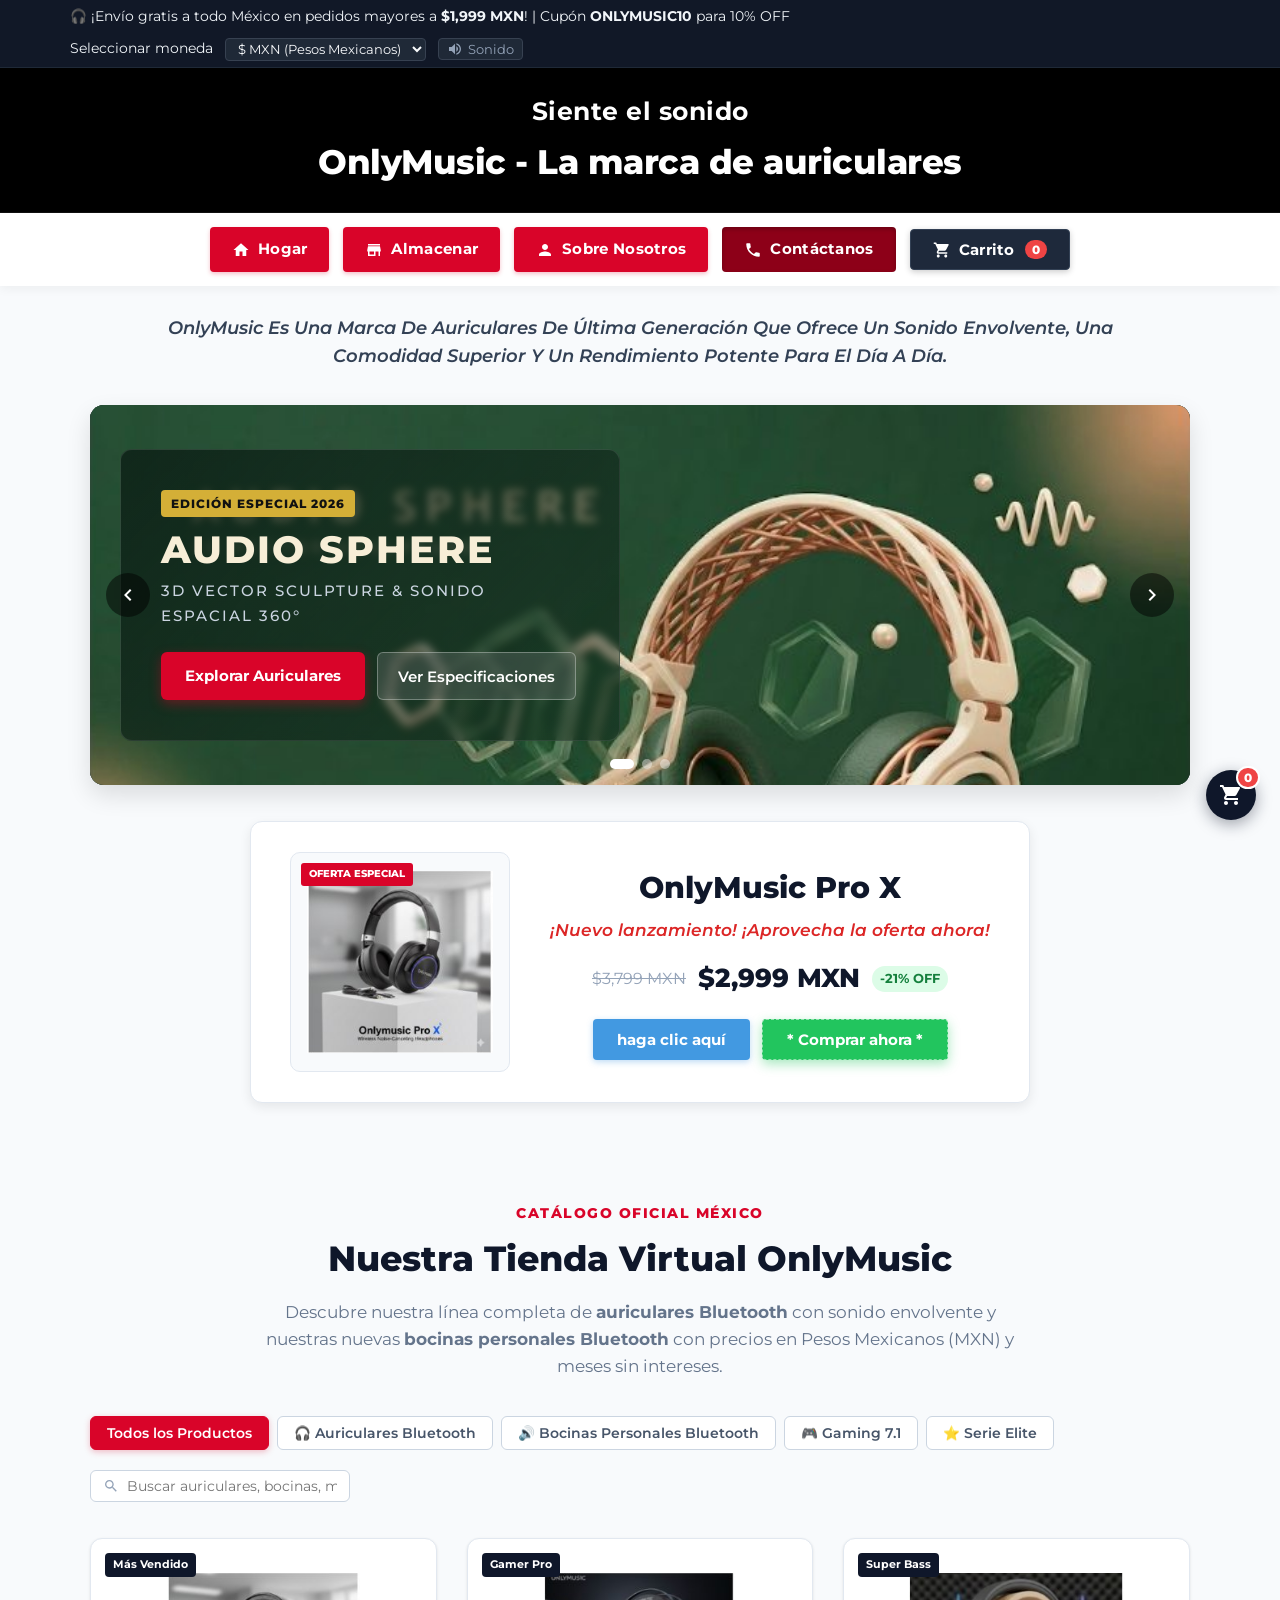
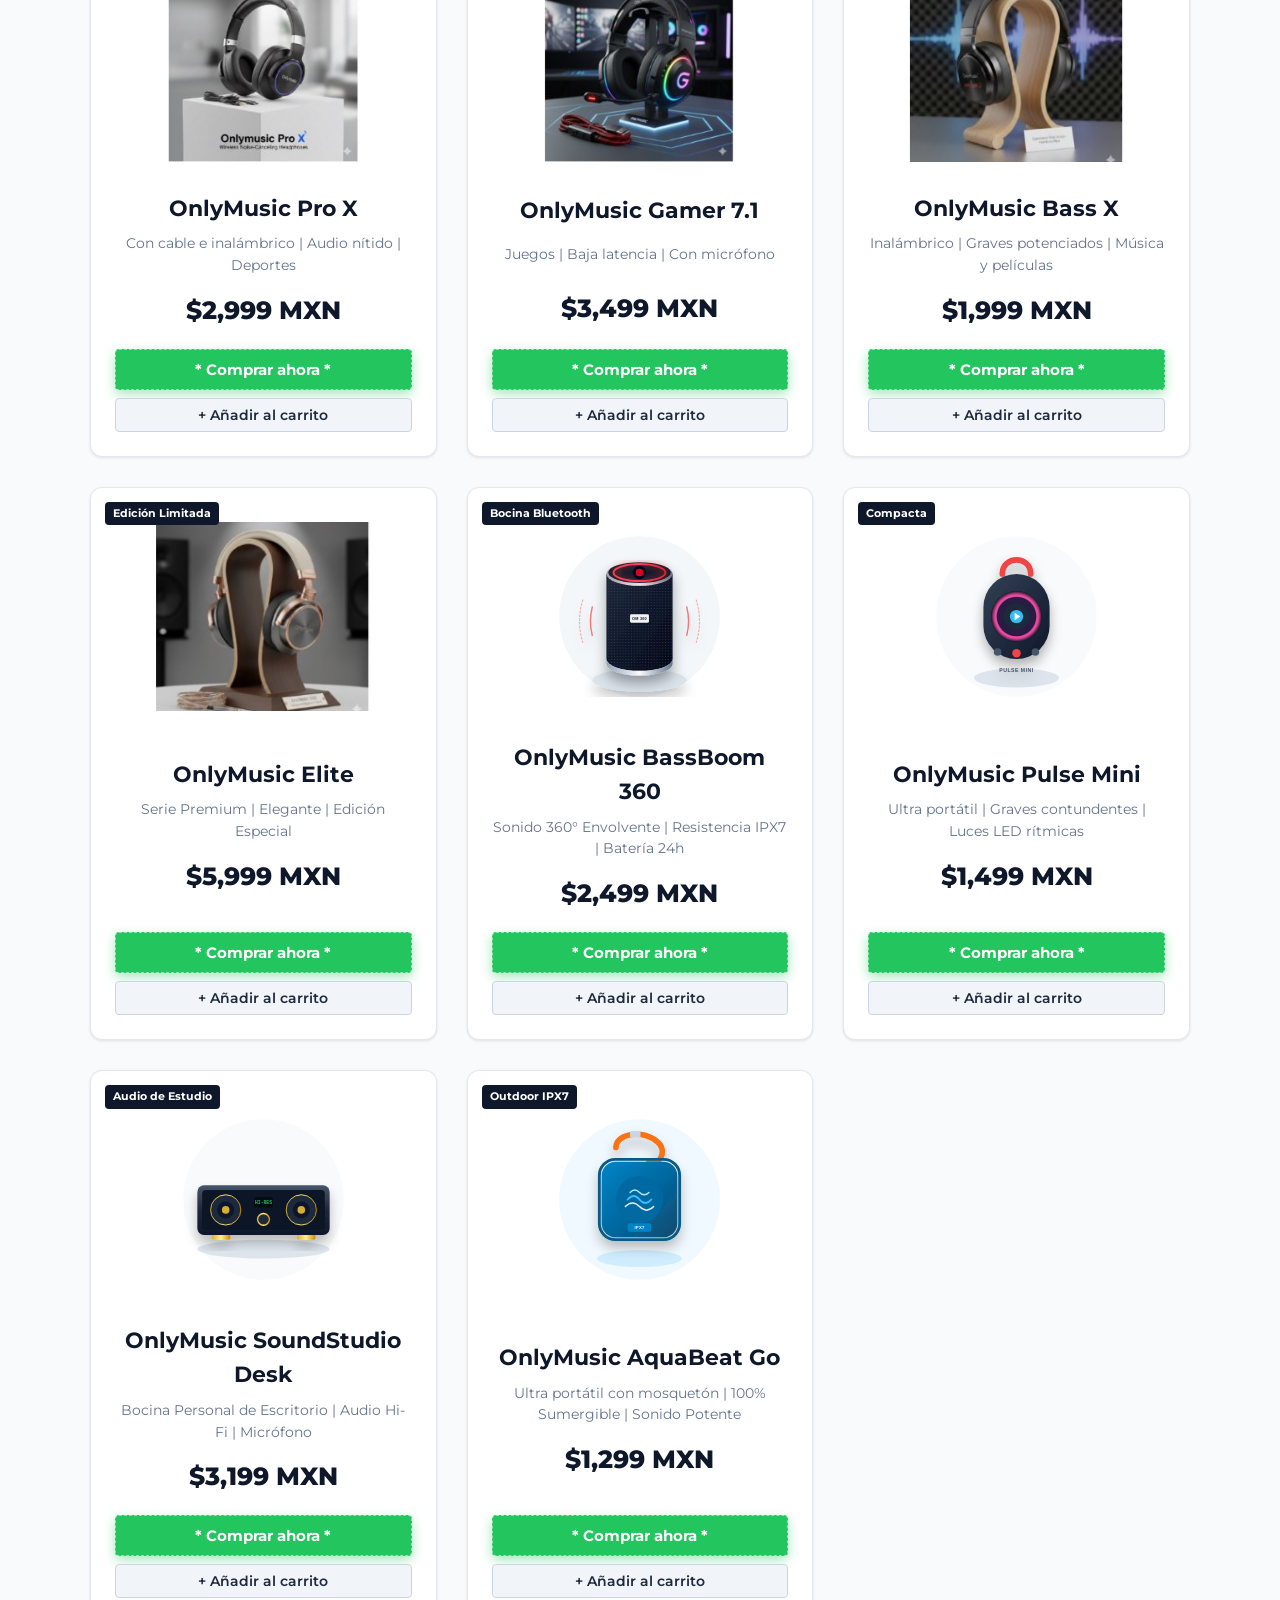
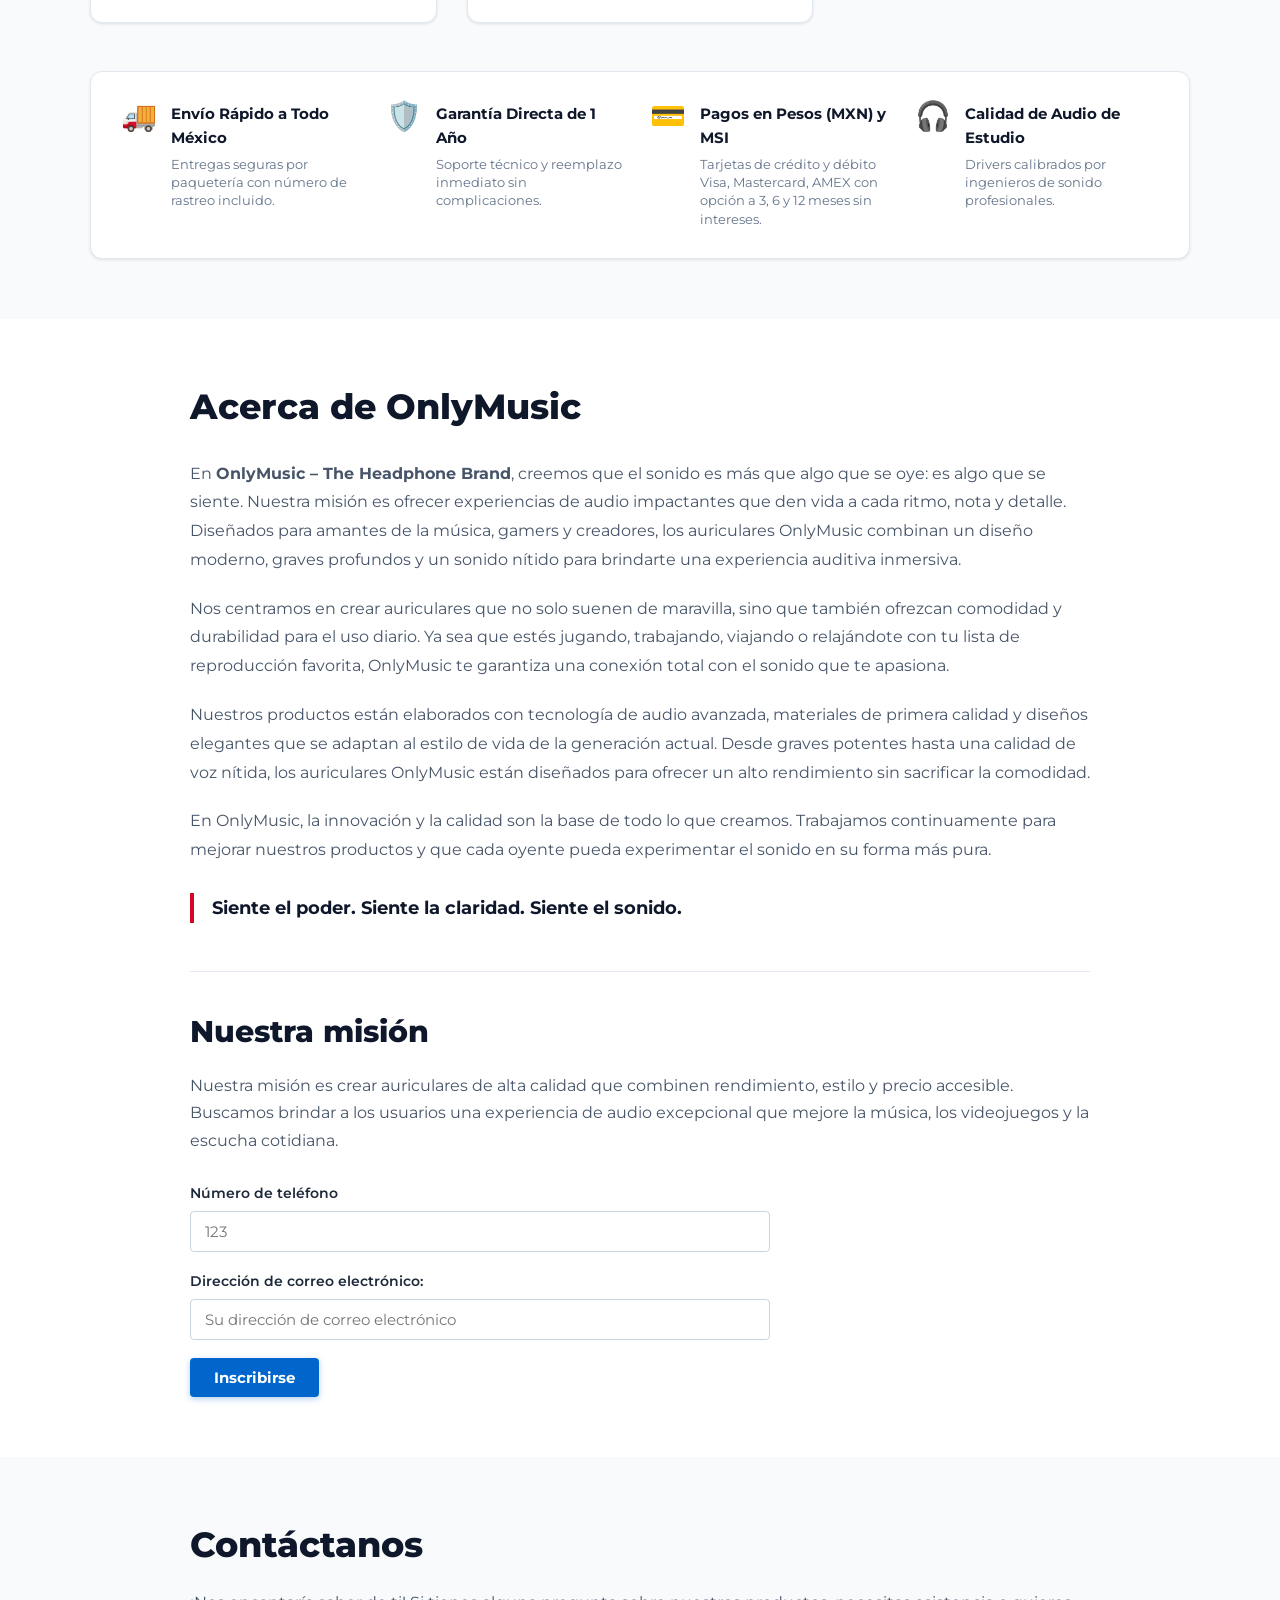
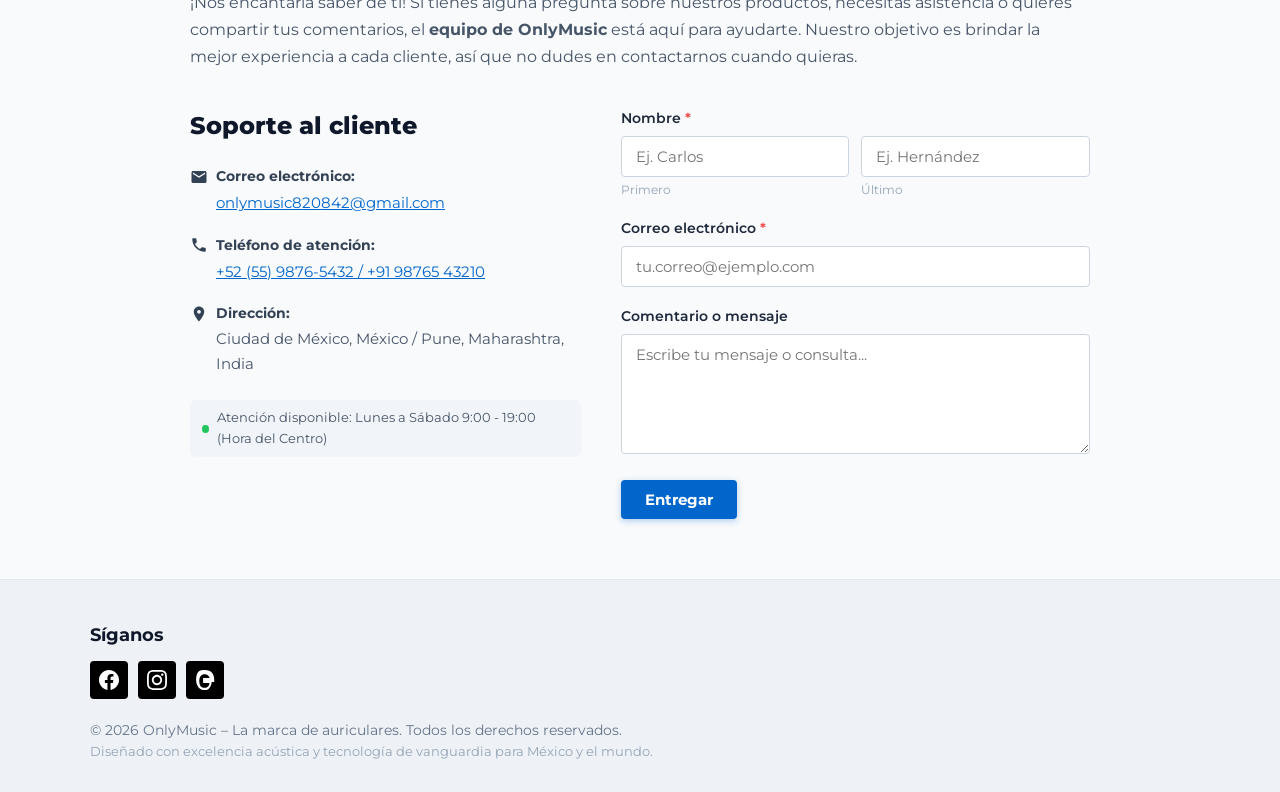
==== index.html @ 4487d000 "Version inicial OnlyMusic Store con precios en MXN y pasarela de tarjeta" ====
<!DOCTYPE html>
<html lang="es">
<head>
  <meta charset="UTF-8">
  <meta name="viewport" content="width=device-width, initial-scale=1.0">
  <title>OnlyMusic - La marca de auriculares | Tienda Oficial México</title>
  <meta name="description" content="OnlyMusic - Auriculares Bluetooth de última generación y bocinas personales inalámbricas. Sonido envolvente, diseño premium y máxima comodidad con precios en Pesos Mexicanos (MXN).">
  <link rel="preconnect" href="https://fonts.googleapis.com">
  <link rel="preconnect" href="https://fonts.gstatic.com" crossorigin>
  <link href="https://fonts.googleapis.com/css2?family=Montserrat:ital,wght@0,300;0,400;0,500;0,600;0,700;0,800;1,400;1,600&family=Inter:wght@300;400;500;600;700&display=swap" rel="stylesheet">
  <link rel="stylesheet" href="styles.css">
  <link rel="icon" type="image/png" href="assets/product_pro_x.png">
</head>
<body>

  <!-- Barra Superior de Anuncios y Moneda (MXN) -->
  <aside class="top-announcement-bar" aria-label="Aviso promocional">
    <div class="announcement-content">
      <span>🎧 ¡Envío gratis a todo México en pedidos mayores a <strong class="shipping-threshold-text">$1,999 MXN</strong>! | Cupón <strong>ONLYMUSIC10</strong> para 10% OFF</span>
      <div class="top-bar-controls">
        <label for="currency-selector" class="sr-only">Seleccionar moneda</label>
        <div class="currency-selector">
          <select id="currency-selector" title="Seleccionar moneda" aria-label="Seleccionar moneda">
            <option value="MXN" selected>$ MXN (Pesos Mexicanos)</option>
            <option value="USD">$ USD (Dólares)</option>
            <option value="INR">₹ INR (Rupias)</option>
          </select>
        </div>
        <button id="sound-toggle-btn" class="icon-toggle-btn" title="Activar/Silenciar efectos de sonido" aria-label="Efectos de sonido">
          <svg class="sound-on-icon" viewBox="0 0 24 24" width="16" height="16" fill="currentColor">
            <path d="M3 9v6h4l5 5V4L7 9H3zm13.5 3c0-1.77-1.02-3.29-2.5-4.03v8.05c1.48-.73 2.5-2.25 2.5-4.02zM14 3.23v2.06c2.89.86 5 3.54 5 6.71s-2.11 5.85-5 6.71v2.06c4.01-.91 7-4.49 7-8.77s-2.99-7.86-7-8.77z"/>
          </svg>
          <span class="sound-label">Sonido</span>
        </button>
      </div>
    </div>
  </aside>

  <!-- Encabezado Original Recreado idéntico a las capturas -->
  <header class="main-header" id="header">
    <div class="header-inner">
      <div class="brand-container">
        <h2 class="brand-tagline">Siente el sonido</h2>
        <h1 class="brand-title">OnlyMusic - La marca de auriculares</h1>
      </div>
    </div>
  </header>

  <!-- Barra de navegación con los botones rojos originales + Carrito -->
  <nav class="sticky-nav" id="main-nav" aria-label="Navegación principal">
    <div class="nav-container">
      <ul class="nav-menu">
        <li>
          <a href="#hogar" class="nav-pill active" data-target="hogar">
            <svg class="nav-icon" viewBox="0 0 24 24" width="18" height="18" fill="currentColor">
              <path d="M10 20v-6h4v6h5v-8h3L12 3 2 12h3v8z"/>
            </svg>
            <span>Hogar</span>
          </a>
        </li>
        <li>
          <a href="#almacenar" class="nav-pill" data-target="almacenar">
            <svg class="nav-icon" viewBox="0 0 24 24" width="18" height="18" fill="currentColor">
              <path d="M20 4H4v2h16V4zm1 10v-2l-1-5H4l-1 5v2h1v6h10v-6h4v6h2v-6h1zm-9 4H6v-4h6v4z"/>
            </svg>
            <span>Almacenar</span>
          </a>
        </li>
        <li>
          <a href="#sobre-nosotros" class="nav-pill" data-target="sobre-nosotros">
            <svg class="nav-icon" viewBox="0 0 24 24" width="18" height="18" fill="currentColor">
              <path d="M12 12c2.21 0 4-1.79 4-4s-1.79-4-4-4-4 1.79-4 4 1.79 4 4 4zm0 2c-2.67 0-8 1.34-8 4v2h16v-2c0-2.66-5.33-4-8-4z"/>
            </svg>
            <span>Sobre Nosotros</span>
          </a>
        </li>
        <li>
          <a href="#contactanos" class="nav-pill" data-target="contactanos">
            <svg class="nav-icon" viewBox="0 0 24 24" width="18" height="18" fill="currentColor">
              <path d="M6.62 10.79c1.44 2.83 3.76 5.14 6.59 6.59l2.2-2.2c.27-.27.67-.36 1.02-.24 1.12.37 2.33.57 3.57.57.55 0 1 .45 1 1V20c0 .55-.45 1-1 1-9.39 0-17-7.61-17-17 0-.55.45-1 1-1h3.5c.55 0 1 .45 1 1 0 1.25.2 2.45.57 3.57.11.35.03.74-.25 1.02l-2.2 2.2z"/>
            </svg>
            <span>Contáctanos</span>
          </a>
        </li>
        <li>
          <button id="nav-cart-btn" class="nav-pill cart-pill" aria-label="Abrir carrito de compras">
            <svg class="nav-icon" viewBox="0 0 24 24" width="18" height="18" fill="currentColor">
              <path d="M7 18c-1.1 0-1.99.9-1.99 2S5.9 22 7 22s2-.9 2-2-.9-2-2-2zM1 2v2h2l3.6 7.59-1.35 2.45c-.16.28-.25.61-.25.96 0 1.1.9 2 2 2h12v-2H7.42c-.14 0-.25-.11-.25-.25l.03-.12.9-1.63h7.45c.75 0 1.41-.41 1.75-1.03l3.58-6.49c.08-.14.12-.31.12-.48 0-.55-.45-1-1-1H5.21l-.94-2H1zm16 16c-1.1 0-1.99.9-1.99 2s.89 2 1.99 2 2-.9 2-2-.9-2-2-2z"/>
            </svg>
            <span>Carrito</span>
            <span class="cart-badge-count" id="cart-badge">0</span>
          </button>
        </li>
      </ul>
    </div>
  </nav>

  <!-- Subtítulo de marca en itálica (Capturas 1 y 3) -->
  <section class="brand-subtitle-section">
    <div class="container">
      <p class="brand-italic-banner">
        OnlyMusic Es Una Marca De Auriculares De Última Generación Que Ofrece Un Sonido Envolvente, Una Comodidad Superior Y Un Rendimiento Potente Para El Día A Día.
      </p>
    </div>
  </section>

  <!-- SECCIÓN HOGAR: Slider Hero y Módulo de Lanzamiento -->
  <main>
    <section id="hogar" class="page-section hero-section">
      <div class="container">
        
        <!-- Carrusel Hero: Audio Sphere & Pro X -->
        <div class="carousel-wrapper">
          <div class="carousel-track" id="hero-carousel">
            
            <!-- Slide 1: Audio Sphere (de la captura original) -->
            <div class="carousel-slide active" data-slide="0">
              <div class="hero-card audio-sphere-card">
                <div class="audio-sphere-bg">
                  <img src="assets/hero_audio_sphere.png" alt="AUDIO SPHERE 3D VECTOR SCULPTURE - OnlyMusic" class="hero-main-img" onerror="this.src='https://images.unsplash.com/photo-1546435770-a3e426bf472b?auto=format&fit=crop&w=1200&q=80'">
                </div>
                <div class="hero-content-overlay">
                  <div class="hero-badge">EDICIÓN ESPECIAL 2026</div>
                  <h2 class="hero-heading">AUDIO SPHERE</h2>
                  <p class="hero-subtext">3D VECTOR SCULPTURE & SONIDO ESPACIAL 360°</p>
                  <div class="hero-actions">
                    <a href="#almacenar" class="btn-hero-primary" onclick="filterCategory('auriculares')">Explorar Auriculares</a>
                    <button class="btn-hero-secondary" onclick="openProductModal('elite')">Ver Especificaciones</button>
                  </div>
                </div>
              </div>
            </div>

            <!-- Slide 2: OnlyMusic Pro X -->
            <div class="carousel-slide" data-slide="1">
              <div class="hero-card dark-tech-card">
                <div class="tech-card-bg">
                  <div class="tech-glow"></div>
                </div>
                <div class="hero-slide-grid">
                  <div class="hero-slide-text">
                    <span class="hero-tag-red">NUEVA GENERACIÓN ANC</span>
                    <h2 class="hero-slide-title">OnlyMusic Pro X</h2>
                    <p class="hero-slide-desc">Cancelación Activa de Ruido Híbrida de 42dB, drivers de titanio de 40mm y hasta 50 horas de autonomía ininterrumpida.</p>
                    <div class="hero-spec-pills">
                      <span>✓ Bluetooth 5.3</span>
                      <span>✓ Audio Hi-Res LDAC</span>
                      <span>✓ Carga Rápida USB-C</span>
                    </div>
                    <div class="hero-actions">
                      <button class="btn-hero-primary" onclick="quickBuy('pro-x')">Comprar Ahora • <span class="price-val" data-base="2999">$2,999 MXN</span></button>
                      <button class="btn-hero-secondary" onclick="openProductModal('pro-x')">Conocer Más</button>
                    </div>
                  </div>
                  <div class="hero-slide-media">
                    <img src="assets/product_pro_x.png" alt="OnlyMusic Pro X" class="floating-product-img">
                  </div>
                </div>
              </div>
            </div>

            <!-- Slide 3: Bocinas Personales Bluetooth -->
            <div class="carousel-slide" data-slide="2">
              <div class="hero-card speaker-banner-card">
                <div class="hero-slide-grid">
                  <div class="hero-slide-text">
                    <span class="hero-tag-green">NUEVA LÍNEA DE AUDIO PERSONAL</span>
                    <h2 class="hero-slide-title">Bocinas Personales Bluetooth</h2>
                    <p class="hero-slide-desc">Lleva tu música a todas partes con bajos profundos, resistencia al agua IPX7 y batería de larga duración para interiores y exteriores en México.</p>
                    <div class="hero-spec-pills">
                      <span>✓ Sonido 360° Omnidireccional</span>
                      <span>✓ Resistencia al agua IPX7</span>
                      <span>✓ Emparejamiento Estéreo TWS</span>
                    </div>
                    <div class="hero-actions">
                      <a href="#almacenar" class="btn-hero-primary" onclick="filterCategory('bocinas')">Ver Colección de Bocinas</a>
                    </div>
                  </div>
                  <div class="hero-slide-media">
                    <img src="assets/product_bassboom_360.svg" alt="Bocinas Bluetooth OnlyMusic" class="floating-product-img speaker-glow">
                  </div>
                </div>
              </div>
            </div>

          </div>

          <!-- Controles del Slider -->
          <button class="carousel-control prev" id="carousel-prev" aria-label="Slide anterior">
            <svg viewBox="0 0 24 24" width="24" height="24" fill="currentColor">
              <path d="M15.41 7.41L14 6l-6 6 6 6 1.41-1.41L10.83 12z"/>
            </svg>
          </button>
          <button class="carousel-control next" id="carousel-next" aria-label="Slide siguiente">
            <svg viewBox="0 0 24 24" width="24" height="24" fill="currentColor">
              <path d="M10 6L8.59 7.41 13.17 12l-4.58 4.59L10 18l6-6z"/>
            </svg>
          </button>

          <!-- Indicadores de puntos -->
          <div class="carousel-indicators" id="carousel-indicators">
            <button class="indicator-dot active" data-index="0" aria-label="Ir al slide 1"></button>
            <button class="indicator-dot" data-index="1" aria-label="Ir al slide 2"></button>
            <button class="indicator-dot" data-index="2" aria-label="Ir al slide 3"></button>
          </div>
        </div>

        <!-- Módulo Pop-up / Tarjeta de Lanzamiento Destacado (Captura 2) -->
        <section class="featured-launch-container">
          <div class="launch-card">
            <div class="launch-image-wrapper">
              <img src="assets/product_pro_x.png" alt="OnlyMusic Pro X Auriculares" class="launch-img">
              <span class="launch-badge">OFERTA ESPECIAL</span>
            </div>
            <div class="launch-details">
              <h3 class="launch-title">OnlyMusic Pro X</h3>
              <p class="launch-callout">¡Nuevo lanzamiento! ¡Aprovecha la oferta ahora!</p>
              <div class="launch-pricing">
                <span class="original-price"><span class="price-val" data-base="3799">$3,799 MXN</span></span>
                <span class="current-price"><span class="price-val" data-base="2999">$2,999 MXN</span></span>
                <span class="discount-pill">-21% OFF</span>
              </div>
              <div class="launch-buttons">
                <button class="btn-cyan-click" onclick="openOfferModal('pro-x')">haga clic aquí</button>
                <button class="btn-green-buy" onclick="quickBuy('pro-x')">* Comprar ahora *</button>
              </div>
            </div>
          </div>
        </section>

      </div>
    </section>

    <!-- SECCIÓN ALMACENAR: Tienda Virtual y Catálogo de Auriculares y Bocinas -->
    <section id="almacenar" class="page-section store-section">
      <div class="container">
        
        <div class="section-header">
          <div class="header-pre-title">CATÁLOGO OFICIAL MÉXICO</div>
          <h2 class="section-title">Nuestra Tienda Virtual OnlyMusic</h2>
          <p class="section-description">
            Descubre nuestra línea completa de <strong>auriculares Bluetooth</strong> con sonido envolvente y nuestras nuevas <strong>bocinas personales Bluetooth</strong> con precios en Pesos Mexicanos (MXN) y meses sin intereses.
          </p>
        </div>

        <!-- Filtros de categoría y Barra de Búsqueda -->
        <div class="store-toolbar">
          <div class="category-filters" role="tablist">
            <button class="filter-btn active" data-category="all" role="tab" aria-selected="true">Todos los Productos</button>
            <button class="filter-btn" data-category="auriculares" role="tab" aria-selected="false">🎧 Auriculares Bluetooth</button>
            <button class="filter-btn" data-category="bocinas" role="tab" aria-selected="false">🔊 Bocinas Personales Bluetooth</button>
            <button class="filter-btn" data-category="gamer" role="tab" aria-selected="false">🎮 Gaming 7.1</button>
            <button class="filter-btn" data-category="premium" role="tab" aria-selected="false">⭐ Serie Elite</button>
          </div>
          
          <div class="store-search-box">
            <svg class="search-icon" viewBox="0 0 24 24" width="18" height="18" fill="currentColor">
              <path d="M15.5 14h-.79l-.28-.27C15.41 12.59 16 11.11 16 9.5 16 5.91 13.09 3 9.5 3S3 5.91 3 9.5 5.91 16 9.5 16c1.61 0 3.09-.59 4.23-1.57l.27.28v.79l5 4.99L20.49 19l-4.99-5zm-6 0C7.01 14 5 11.99 5 9.5S7.01 5 9.5 5 14 7.01 14 9.5 11.99 14 9.5 14z"/>
            </svg>
            <input type="text" id="product-search-input" placeholder="Buscar auriculares, bocinas, modelos..." aria-label="Buscar producto">
          </div>
        </div>

        <!-- Grid de Productos con Precios en Pesos Mexicanos (MXN) -->
        <div class="products-grid" id="products-grid">
          <!-- Renderizado dinámico vía JavaScript -->
        </div>

        <!-- Beneficios y Garantías -->
        <div class="store-perks-row">
          <div class="perk-box">
            <div class="perk-icon">🚚</div>
            <div class="perk-text">
              <h4>Envío Rápido a Todo México</h4>
              <p>Entregas seguras por paquetería con número de rastreo incluido.</p>
            </div>
          </div>
          <div class="perk-box">
            <div class="perk-icon">🛡️</div>
            <div class="perk-text">
              <h4>Garantía Directa de 1 Año</h4>
              <p>Soporte técnico y reemplazo inmediato sin complicaciones.</p>
            </div>
          </div>
          <div class="perk-box">
            <div class="perk-icon">💳</div>
            <div class="perk-text">
              <h4>Pagos en Pesos (MXN) y MSI</h4>
              <p>Tarjetas de crédito y débito Visa, Mastercard, AMEX con opción a 3, 6 y 12 meses sin intereses.</p>
            </div>
          </div>
          <div class="perk-box">
            <div class="perk-icon">🎧</div>
            <div class="perk-text">
              <h4>Calidad de Audio de Estudio</h4>
              <p>Drivers calibrados por ingenieros de sonido profesionales.</p>
            </div>
          </div>
        </div>

      </div>
    </section>

    <!-- SECCIÓN SOBRE NOSOTROS: Capturas 7 y 6 -->
    <section id="sobre-nosotros" class="page-section about-section">
      <div class="container">
        
        <article class="about-card">
          <h2 class="about-title">Acerca de OnlyMusic</h2>
          
          <div class="about-body-text">
            <p>
              En <strong>OnlyMusic – The Headphone Brand</strong>, creemos que el sonido es más que algo que se oye: es algo que se siente. Nuestra misión es ofrecer experiencias de audio impactantes que den vida a cada ritmo, nota y detalle. Diseñados para amantes de la música, gamers y creadores, los auriculares OnlyMusic combinan un diseño moderno, graves profundos y un sonido nítido para brindarte una experiencia auditiva inmersiva.
            </p>
            
            <p>
              Nos centramos en crear auriculares que no solo suenen de maravilla, sino que también ofrezcan comodidad y durabilidad para el uso diario. Ya sea que estés jugando, trabajando, viajando o relajándote con tu lista de reproducción favorita, OnlyMusic te garantiza una conexión total con el sonido que te apasiona.
            </p>
            
            <p>
              Nuestros productos están elaborados con tecnología de audio avanzada, materiales de primera calidad y diseños elegantes que se adaptan al estilo de vida de la generación actual. Desde graves potentes hasta una calidad de voz nítida, los auriculares OnlyMusic están diseñados para ofrecer un alto rendimiento sin sacrificar la comodidad.
            </p>
            
            <p>
              En OnlyMusic, la innovación y la calidad son la base de todo lo que creamos. Trabajamos continuamente para mejorar nuestros productos y que cada oyente pueda experimentar el sonido en su forma más pura.
            </p>

            <blockquote class="about-quote">
              Siente el poder. Siente la claridad. Siente el sonido.
            </blockquote>
          </div>

          <!-- Subsección Nuestra Misión y Formulario de Inscripción (Captura 6) -->
          <div class="mission-section">
            <h3 class="mission-title">Nuestra misión</h3>
            <p class="mission-text">
              Nuestra misión es crear auriculares de alta calidad que combinen rendimiento, estilo y precio accesible. Buscamos brindar a los usuarios una experiencia de audio excepcional que mejore la música, los videojuegos y la escucha cotidiana.
            </p>

            <!-- Formulario de Suscripción idéntico a la captura -->
            <form id="mission-subscribe-form" class="subscribe-form" onsubmit="handleMissionSubscribe(event)">
              <div class="form-group">
                <label for="subscribe-phone">Número de teléfono</label>
                <input type="tel" id="subscribe-phone" class="form-control" placeholder="123" required>
              </div>

              <div class="form-group">
                <label for="subscribe-email">Dirección de correo electrónico:</label>
                <input type="email" id="subscribe-email" class="form-control" placeholder="Su dirección de correo electrónico" required>
              </div>

              <div class="form-action">
                <button type="submit" class="btn-blue-action">Inscribirse</button>
              </div>
            </form>
          </div>

        </article>

      </div>
    </section>

    <!-- SECCIÓN CONTÁCTANOS: Capturas 4 y 5 -->
    <section id="contactanos" class="page-section contact-section">
      <div class="container">
        
        <div class="contact-card">
          <h2 class="contact-title">Contáctanos</h2>
          
          <p class="contact-intro">
            ¡Nos encantaría saber de ti! Si tienes alguna pregunta sobre nuestros productos, necesitas asistencia o quieres compartir tus comentarios, el <strong>equipo de OnlyMusic</strong> está aquí para ayudarte. Nuestro objetivo es brindar la mejor experiencia a cada cliente, así que no dudes en contactarnos cuando quieras.
          </p>

          <div class="contact-grid">
            
            <!-- Soporte al Cliente -->
            <div class="support-info-block">
              <h3 class="support-heading">Soporte al cliente</h3>
              
              <ul class="support-details-list">
                <li>
                  <div class="info-label">
                    <svg viewBox="0 0 24 24" width="18" height="18" fill="currentColor"><path d="M20 4H4c-1.1 0-1.99.9-1.99 2L2 18c0 1.1.9 2 2 2h16c1.1 0 2-.9 2-2V6c0-1.1-.9-2-2-2zm0 4l-8 5-8-5V6l8 5 8-5v2z"/></svg>
                    <strong>Correo electrónico:</strong>
                  </div>
                  <a href="mailto:onlymusic820842@gmail.com" class="support-link">onlymusic820842@gmail.com</a>
                </li>
                <li>
                  <div class="info-label">
                    <svg viewBox="0 0 24 24" width="18" height="18" fill="currentColor"><path d="M6.62 10.79c1.44 2.83 3.76 5.14 6.59 6.59l2.2-2.2c.27-.27.67-.36 1.02-.24 1.12.37 2.33.57 3.57.57.55 0 1 .45 1 1V20c0 .55-.45 1-1 1-9.39 0-17-7.61-17-17 0-.55.45-1 1-1h3.5c.55 0 1 .45 1 1 0 1.25.2 2.45.57 3.57.11.35.03.74-.25 1.02l-2.2 2.2z"/></svg>
                    <strong>Teléfono de atención:</strong>
                  </div>
                  <a href="tel:+525598765432" class="support-link">+52 (55) 9876-5432 / +91 98765 43210</a>
                </li>
                <li>
                  <div class="info-label">
                    <svg viewBox="0 0 24 24" width="18" height="18" fill="currentColor"><path d="M12 2C8.13 2 5 5.13 5 9c0 5.25 7 13 7 13s7-7.75 7-13c0-3.87-3.13-7-7-7zm0 9.5c-1.38 0-2.5-1.12-2.5-2.5s1.12-2.5 2.5-2.5 2.5 1.12 2.5 2.5-1.12 2.5-2.5 2.5z"/></svg>
                    <strong>Dirección:</strong>
                  </div>
                  <span class="support-text">Ciudad de México, México / Pune, Maharashtra, India</span>
                </li>
              </ul>

              <div class="support-badge">
                <span class="status-dot"></span>
                <span>Atención disponible: Lunes a Sábado 9:00 - 19:00 (Hora del Centro)</span>
              </div>
            </div>

            <!-- Formulario de Contacto idéntico con Nombre (Primero, Último) -->
            <div class="contact-form-block">
              <form id="contact-main-form" class="main-contact-form" onsubmit="handleContactSubmit(event)">
                
                <div class="form-group">
                  <label class="field-label">Nombre <span class="required-star">*</span></label>
                  <div class="name-split-row">
                    <div class="name-col">
                      <input type="text" id="contact-first-name" class="form-control" placeholder="Ej. Carlos" required>
                      <small class="sub-label">Primero</small>
                    </div>
                    <div class="name-col">
                      <input type="text" id="contact-last-name" class="form-control" placeholder="Ej. Hernández" required>
                      <small class="sub-label">Último</small>
                    </div>
                  </div>
                </div>

                <div class="form-group">
                  <label for="contact-email" class="field-label">Correo electrónico <span class="required-star">*</span></label>
                  <input type="email" id="contact-email" class="form-control" placeholder="tu.correo@ejemplo.com" required>
                </div>

                <div class="form-group">
                  <label for="contact-message" class="field-label">Comentario o mensaje</label>
                  <textarea id="contact-message" class="form-control textarea-field" rows="5" placeholder="Escribe tu mensaje o consulta..." required></textarea>
                </div>

                <div class="form-action">
                  <button type="submit" class="btn-blue-action" id="btn-submit-contact">Entregar</button>
                </div>

              </form>
            </div>

          </div>

        </div>

      </div>
    </section>
  </main>

  <!-- PIE DE PÁGINA (Footer) idéntico a las capturas -->
  <footer class="main-footer">
    <div class="container footer-container">
      <div class="footer-social-wrapper">
        <h4 class="social-heading">Síganos</h4>
        <div class="social-icons-group">
          <a href="https://facebook.com" target="_blank" rel="noopener noreferrer" class="social-box" aria-label="Facebook">
            <svg viewBox="0 0 24 24" width="20" height="20" fill="currentColor">
              <path d="M24 12.073c0-6.627-5.373-12-12-12s-12 5.373-12 12c0 5.99 4.388 10.954 10.125 11.854v-8.385H7.078v-3.47h3.047V9.43c0-3.007 1.792-4.669 4.533-4.669 1.312 0 2.686.235 2.686.235v2.953H15.83c-1.491 0-1.956.925-1.956 1.874v2.25h3.328l-.532 3.47h-2.796v8.385C19.612 23.027 24 18.062 24 12.073z"/>
            </svg>
          </a>
          <a href="https://instagram.com" target="_blank" rel="noopener noreferrer" class="social-box" aria-label="Instagram">
            <svg viewBox="0 0 24 24" width="20" height="20" fill="currentColor">
              <path d="M12 2.163c3.204 0 3.584.012 4.85.07 3.252.148 4.771 1.691 4.919 4.919.058 1.265.069 1.645.069 4.849 0 3.205-.012 3.584-.069 4.849-.149 3.225-1.664 4.771-4.919 4.919-1.266.058-1.644.07-4.85.07-3.204 0-3.584-.012-4.849-.07-3.26-.149-4.771-1.699-4.919-4.92-.058-1.265-.07-1.644-.07-4.849 0-3.204.013-3.583.07-4.849.149-3.227 1.664-4.771 4.919-4.919 1.266-.057 1.645-.069 4.849-.069zm0-2.163c-3.259 0-3.667.014-4.947.072-4.358.2-6.78 2.618-6.98 6.98-.059 1.281-.073 1.689-.073 4.948 0 3.259.014 3.668.072 4.948.2 4.358 2.618 6.78 6.98 6.98 1.281.058 1.689.072 4.948.072 3.259 0 3.668-.014 4.948-.072 4.354-.2 6.782-2.618 6.979-6.98.059-1.28.073-1.689.073-4.948 0-3.259-.014-3.667-.072-4.947-.196-4.354-2.617-6.78-6.979-6.98-1.281-.059-1.69-.073-4.949-.073zm0 5.838c-3.403 0-6.162 2.759-6.162 6.162s2.759 6.163 6.162 6.163 6.162-2.759 6.162-6.163c0-3.403-2.759-6.162-6.162-6.162zm0 10.162c-2.209 0-4-1.79-4-4 0-2.209 1.791-4 4-4s4 1.791 4 4c0 2.21-1.791 4-4 4zm6.406-11.845c-.796 0-1.441.645-1.441 1.44s.645 1.44 1.441 1.44c.795 0 1.439-.645 1.439-1.44s-.644-1.44-1.439-1.44z"/>
            </svg>
          </a>
          <a href="https://threads.net" target="_blank" rel="noopener noreferrer" class="social-box" aria-label="Threads">
            <svg viewBox="0 0 24 24" width="20" height="20" fill="currentColor">
              <path d="M12.186 24h-.007c-3.58 0-6.33-1.16-8.17-3.45-1.8-2.25-2.7-5.3-2.7-9.08 0-3.83.92-6.94 2.74-9.24C5.87 0 8.63 0 12.21 0h.01c3.56 0 6.3 1.15 8.15 3.42 1.83 2.26 2.75 5.34 2.75 9.17 0 .58-.02 1.17-.07 1.76h-5.06c.03-.43.05-.85.05-1.26 0-2.58-.58-4.59-1.74-5.96-1.12-1.32-2.7-1.99-4.71-1.99-2.06 0-3.66.68-4.76 2.03-1.12 1.38-1.69 3.44-1.69 6.12 0 2.68.57 4.74 1.69 6.12 1.1 1.35 2.7 2.03 4.76 2.03 1.73 0 3.12-.52 4.14-1.54.98-.98 1.54-2.38 1.68-4.16H9.72V9.67h10.42c.07.65.1 1.35.1 2.08 0 4.14-.97 7.42-2.88 9.77-1.86 2.29-4.58 3.48-8.17 3.48z"/>
            </svg>
          </a>
        </div>
      </div>

      <div class="footer-copyright">
        <p>© 2026 OnlyMusic – La marca de auriculares. Todos los derechos reservados.</p>
        <p class="footer-subtext">Diseñado con excelencia acústica y tecnología de vanguardia para México y el mundo.</p>
      </div>
    </div>
  </footer>

  <!-- Botón Flotante para Volver al Inicio (Captura original) -->
  <button id="scroll-to-top" class="scroll-top-btn" title="Subir al inicio" aria-label="Subir al inicio">
    <svg viewBox="0 0 24 24" width="22" height="22" fill="currentColor">
      <path d="M7.41 15.41L12 10.83l4.59 4.58L18 14l-6-6-6 6z"/>
    </svg>
  </button>

  <!-- Botón Flotante de Carrito Rápido -->
  <button id="floating-cart-btn" class="floating-cart" title="Ver carrito" aria-label="Ver carrito">
    <svg viewBox="0 0 24 24" width="24" height="24" fill="currentColor">
      <path d="M7 18c-1.1 0-1.99.9-1.99 2S5.9 22 7 22s2-.9 2-2-.9-2-2-2zM1 2v2h2l3.6 7.59-1.35 2.45c-.16.28-.25.61-.25.96 0 1.1.9 2 2 2h12v-2H7.42c-.14 0-.25-.11-.25-.25l.03-.12.9-1.63h7.45c.75 0 1.41-.41 1.75-1.03l3.58-6.49c.08-.14.12-.31.12-.48 0-.55-.45-1-1-1H5.21l-.94-2H1zm16 16c-1.1 0-1.99.9-1.99 2s.89 2 1.99 2 2-.9 2-2-.9-2-2-2z"/>
    </svg>
    <span class="floating-badge" id="floating-badge">0</span>
  </button>


  <!-- ============================================== -->
  <!-- MODAL / DRAWER: CARRITO DE COMPRAS VIRTUAL      -->
  <!-- ============================================== -->
  <div class="drawer-overlay" id="cart-drawer-overlay">
    <aside class="cart-drawer" id="cart-drawer" aria-labelledby="cart-drawer-title">
      <div class="cart-drawer-header">
        <div class="drawer-title-row">
          <svg viewBox="0 0 24 24" width="24" height="24" fill="currentColor">
            <path d="M7 18c-1.1 0-1.99.9-1.99 2S5.9 22 7 22s2-.9 2-2-.9-2-2-2zM1 2v2h2l3.6 7.59-1.35 2.45c-.16.28-.25.61-.25.96 0 1.1.9 2 2 2h12v-2H7.42c-.14 0-.25-.11-.25-.25l.03-.12.9-1.63h7.45c.75 0 1.41-.41 1.75-1.03l3.58-6.49c.08-.14.12-.31.12-.48 0-.55-.45-1-1-1H5.21l-.94-2H1zm16 16c-1.1 0-1.99.9-1.99 2s.89 2 1.99 2 2-.9 2-2-.9-2-2-2z"/>
          </svg>
          <h3 id="cart-drawer-title">Tu Carrito de Compras</h3>
          <span class="cart-items-counter">(<span id="cart-count-display">0</span> productos)</span>
        </div>
        <button class="close-drawer-btn" id="close-cart-btn" aria-label="Cerrar carrito">&times;</button>
      </div>

      <div class="cart-shipping-progress">
        <div class="shipping-info-text" id="shipping-progress-text">
          Agrega productos para envío gratuito
        </div>
        <div class="progress-bar-bg">
          <div class="progress-bar-fill" id="shipping-progress-fill" style="width: 0%"></div>
        </div>
      </div>

      <!-- Lista de Productos en el Carrito -->
      <div class="cart-items-container" id="cart-items-list">
        <!-- Generado dinámicamente -->
      </div>

      <!-- Pie del Carrito: Descuento, Resumen y Checkout -->
      <div class="cart-drawer-footer">
        
        <!-- Código de Cupón -->
        <div class="coupon-section">
          <div class="coupon-input-group">
            <input type="text" id="coupon-code-input" placeholder="Cupón (ej. ONLYMUSIC10)" aria-label="Código de cupón">
            <button type="button" id="apply-coupon-btn">Aplicar</button>
          </div>
          <div id="coupon-feedback" class="coupon-feedback"></div>
        </div>

        <div class="cart-summary-lines">
          <div class="summary-line">
            <span>Subtotal:</span>
            <span id="cart-subtotal-val">$0 MXN</span>
          </div>
          <div class="summary-line discount-line" id="discount-row" style="display: none;">
            <span>Descuento aplicado:</span>
            <span id="cart-discount-val">-$0 MXN</span>
          </div>
          <div class="summary-line">
            <span>Costo de Envío:</span>
            <span id="cart-shipping-val">Gratis</span>
          </div>
          <div class="summary-line total-line">
            <span>Total a Pagar:</span>
            <strong id="cart-total-val">$0 MXN</strong>
          </div>
        </div>

        <div class="cart-action-buttons">
          <button class="btn-checkout-primary" id="btn-proceed-checkout">
            <span>Proceder al Pago con Tarjeta</span>
            <svg viewBox="0 0 24 24" width="20" height="20" fill="currentColor">
              <path d="M20 4H4c-1.11 0-1.99.89-1.99 2L2 18c0 1.11.89 2 2 2h16c1.11 0 2-.89 2-2V6c0-1.11-.89-2-2-2zm0 14H4v-6h16v6zm0-10H4V6h16v2z"/>
            </svg>
          </button>
          <div class="cart-secondary-actions">
            <button class="btn-clear-cart" id="btn-clear-cart">Vaciar carrito</button>
            <button class="btn-continue-shopping" id="btn-continue-shopping">Seguir comprando</button>
          </div>
        </div>

        <div class="payment-trust-badges">
          <span class="trust-badge-item">🔒 Encriptación SSL 256-Bit</span>
          <span class="trust-badge-item">💳 Visa / Mastercard / AMEX</span>
          <span class="trust-badge-item">⚡ Meses Sin Intereses</span>
        </div>

      </div>
    </aside>
  </div>


  <!-- ============================================== -->
  <!-- MODAL: CHECKOUT & PAGO CON TARJETA DE CRÉDITO   -->
  <!-- ============================================== -->
  <div class="modal-backdrop" id="checkout-modal" role="dialog" aria-modal="true" aria-labelledby="checkout-modal-title">
    <div class="modal-card checkout-modal-card">
      <div class="modal-header">
        <div class="modal-title-with-badge">
          <h2 id="checkout-modal-title">Finalizar Compra - Pago Seguro</h2>
          <span class="security-badge-pill">🔒 Checkout Seguro en Pesos (MXN)</span>
        </div>
        <button class="modal-close-btn" id="close-checkout-modal" aria-label="Cerrar modal de pago">&times;</button>
      </div>

      <div class="checkout-modal-body">
        
        <form id="payment-checkout-form" onsubmit="processCardPayment(event)">
          
          <div class="checkout-steps-grid">
            
            <!-- Datos de Envío -->
            <div class="checkout-column shipping-column">
              <h3 class="checkout-step-title">1. Datos de Entrega en México</h3>

              <div class="form-row">
                <div class="form-group flex-1">
                  <label for="ship-name">Nombre Completo <span class="required-star">*</span></label>
                  <input type="text" id="ship-name" class="form-control" placeholder="Ej. Roberto Carlos Gómez" required>
                </div>
              </div>

              <div class="form-row">
                <div class="form-group flex-1">
                  <label for="ship-email">Correo Electrónico <span class="required-star">*</span></label>
                  <input type="email" id="ship-email" class="form-control" placeholder="tu.correo@ejemplo.com" required>
                </div>
                <div class="form-group flex-1">
                  <label for="ship-phone">Teléfono Móvil (10 dígitos) <span class="required-star">*</span></label>
                  <input type="tel" id="ship-phone" class="form-control" placeholder="55 1234 5678" required>
                </div>
              </div>

              <div class="form-row">
                <div class="form-group flex-1">
                  <label for="ship-address">Dirección de Envío (Calle y Número) <span class="required-star">*</span></label>
                  <input type="text" id="ship-address" class="form-control" placeholder="Av. Insurgentes Sur 123, Depto 4B" required>
                </div>
              </div>

              <div class="form-row">
                <div class="form-group flex-1">
                  <label for="ship-city">Ciudad / Municipio / Estado <span class="required-star">*</span></label>
                  <input type="text" id="ship-city" class="form-control" placeholder="Ciudad de México, CDMX" required>
                </div>
                <div class="form-group flex-1">
                  <label for="ship-zip">Código Postal (C.P.) <span class="required-star">*</span></label>
                  <input type="text" id="ship-zip" class="form-control" placeholder="03100" required>
                </div>
              </div>

              <!-- Resumen del Pedido dentro del Checkout -->
              <div class="checkout-order-mini-summary">
                <h4>Resumen del Pedido (Pesos Mexicanos)</h4>
                <div id="checkout-mini-items" class="mini-items-list">
                  <!-- Llenado dinámico -->
                </div>
                <div class="mini-total-line">
                  <span>Total Final:</span>
                  <strong id="checkout-final-total-display">$0 MXN</strong>
                </div>
              </div>

            </div>

            <!-- Columna Derecha: Tarjeta de Crédito / Débito Interactiva 3D -->
            <div class="checkout-column payment-column">
              <h3 class="checkout-step-title">2. Pago con Tarjeta de Crédito / Débito</h3>

              <!-- Tarjeta Virtual 3D Animada con Giro Realista -->
              <div class="virtual-card-container">
                <div class="virtual-card" id="interactive-card">
                  
                  <!-- Frente de la Tarjeta -->
                  <div class="card-side card-front">
                    <div class="card-chip-row">
                      <div class="card-chip"></div>
                      <svg class="contactless-icon" viewBox="0 0 24 24" width="22" height="22" fill="currentColor">
                        <path d="M12 2C6.48 2 2 6.48 2 12s4.48 10 10 10 10-4.48 10-10S17.52 2 12 2zm0 18c-4.41 0-8-3.59-8-8s3.59-8 8-8 8 3.59 8 8-3.59 8-8 8z"/>
                      </svg>
                      <div class="card-brand-logo" id="card-brand-logo">
                        <span class="brand-text-visa">VISA</span>
                      </div>
                    </div>

                    <div class="card-number-display" id="display-card-number">
                      •••• •••• •••• ••••
                    </div>

                    <div class="card-details-row">
                      <div class="card-holder-col">
                        <span class="card-label">TITULAR</span>
                        <span class="card-val" id="display-card-holder">NOMBRE DEL CLIENTE</span>
                      </div>
                      <div class="card-expiry-col">
                        <span class="card-label">EXPIRA</span>
                        <span class="card-val" id="display-card-expiry">MM/AA</span>
                      </div>
                    </div>
                  </div>

                  <!-- Reverso de la Tarjeta (Visible al enfocar CVV) -->
                  <div class="card-side card-back">
                    <div class="card-magnetic-bar"></div>
                    <div class="card-cvv-section">
                      <span class="card-label">CVV / CVC</span>
                      <div class="card-cvv-box" id="display-card-cvv">•••</div>
                    </div>
                    <div class="card-back-text">
                      Esta tarjeta es procesada mediante protocolo seguro SSL y tokenización bancaria bancaria para OnlyMusic Store México.
                    </div>
                  </div>

                </div>
              </div>

              <!-- Inputs del Pago con Tarjeta -->
              <div class="card-inputs-grid">
                
                <div class="form-group">
                  <label for="card-number-input">Número de Tarjeta <span class="required-star">*</span></label>
                  <div class="input-with-icon">
                    <input type="text" id="card-number-input" class="form-control" placeholder="1234 5678 9012 3456" maxlength="19" required autocomplete="cc-number">
                    <span class="input-card-icon" id="input-card-badge">💳</span>
                  </div>
                </div>

                <div class="form-group">
                  <label for="card-holder-input">Nombre en la Tarjeta <span class="required-star">*</span></label>
                  <input type="text" id="card-holder-input" class="form-control" placeholder="Como figura en el plástico" required autocomplete="cc-name">
                </div>

                <div class="form-row">
                  <div class="form-group flex-1">
                    <label for="card-expiry-input">Vencimiento <span class="required-star">*</span></label>
                    <input type="text" id="card-expiry-input" class="form-control" placeholder="MM/AA" maxlength="5" required autocomplete="cc-exp">
                  </div>
                  <div class="form-group flex-1">
                    <label for="card-cvv-input">Código CVV <span class="required-star">*</span></label>
                    <input type="password" id="card-cvv-input" class="form-control" placeholder="123" maxlength="4" required autocomplete="cc-csc">
                  </div>
                </div>

                <div class="form-group">
                  <label for="installments-select">Plazo de Pago (Meses Sin Intereses)</label>
                  <select id="installments-select" class="form-control">
                    <option value="1">1 pago al contado (Sin intereses)</option>
                    <option value="3">3 Meses Sin Intereses</option>
                    <option value="6">6 Meses Sin Intereses</option>
                    <option value="12">12 Meses Sin Intereses</option>
                  </select>
                </div>

              </div>

              <!-- Botón Final de Pago -->
              <div class="checkout-submit-wrapper">
                <button type="submit" class="btn-pay-now" id="btn-pay-submit">
                  <span class="pay-text">Pagar <span id="pay-button-amount">$0 MXN</span></span>
                  <div class="btn-spinner" id="pay-spinner" style="display: none;"></div>
                </button>
                <p class="pci-notice">🔒 Transacción encriptada con tecnología 3D-Secure 2.0 y certificación bancaria PCI-DSS.</p>
              </div>

            </div>

          </div>

        </form>

      </div>
    </div>
  </div>


  <!-- ============================================== -->
  <!-- MODAL: DETALLES DEL PRODUCTO (QUICK VIEW)      -->
  <!-- ============================================== -->
  <div class="modal-backdrop" id="product-detail-modal" role="dialog" aria-modal="true">
    <div class="modal-card product-detail-card">
      <button class="modal-close-btn" id="close-product-modal" aria-label="Cerrar modal">&times;</button>
      <div class="product-detail-layout" id="product-detail-content">
        <!-- Rellenado dinámicamente -->
      </div>
    </div>
  </div>


  <!-- ============================================== -->
  <!-- MODAL: OFERTA ESPECIAL PRO X (DE LA CAPTURA)    -->
  <!-- ============================================== -->
  <div class="modal-backdrop" id="special-offer-modal" role="dialog" aria-modal="true">
    <div class="modal-card special-offer-card">
      <button class="modal-close-btn" id="close-offer-modal" aria-label="Cerrar modal">&times;</button>
      <div class="offer-modal-content">
        <div class="offer-hero-tag">¡NUEVO LANZAMIENTO EXCLUSIVO MÉXICO!</div>
        <img src="assets/product_pro_x.png" alt="OnlyMusic Pro X Lanzamiento" class="offer-modal-img">
        <h2 class="offer-product-name">OnlyMusic Pro X</h2>
        <p class="offer-subtitle">¡Aprovecha el 20% de descuento de lanzamiento por tiempo limitado!</p>
        <div class="offer-features-list">
          <div class="offer-feat-item">🎧 Audio de Alta Definición Hi-Res con certificación</div>
          <div class="offer-feat-item">🔇 Cancelación Activa de Ruido Híbrida (ANC 42dB)</div>
          <div class="offer-feat-item">🔋 Batería de 50 Horas de Reproducción continua</div>
          <div class="offer-feat-item">🏃 Con cable e inalámbrico para deportes y oficina</div>
        </div>
        <div class="offer-pricing-row">
          <span class="old-p"><span class="price-val" data-base="3799">$3,799 MXN</span></span>
          <span class="new-p"><span class="price-val" data-base="2999">$2,999 MXN</span></span>
        </div>
        <button class="btn-green-buy full-w" onclick="quickBuy('pro-x'); closeModals();">
          * Comprar ahora con Descuento *
        </button>
      </div>
    </div>
  </div>


  <!-- ============================================== -->
  <!-- MODAL: RECIBO / CONFIRMACIÓN DE COMPRA EXITOSA  -->
  <!-- ============================================== -->
  <div class="modal-backdrop" id="order-success-modal" role="dialog" aria-modal="true">
    <div class="modal-card success-modal-card">
      <div class="success-icon-animated">
        <svg viewBox="0 0 24 24" width="64" height="64" fill="#22c55e">
          <path d="M12 2C6.48 2 2 6.48 2 12s4.48 10 10 10 10-4.48 10-10S17.52 2 12 2zm-2 15l-5-5 1.41-1.41L10 14.17l7.59-7.59L19 8l-9 9z"/>
        </svg>
      </div>
      <h2 class="success-heading">¡Pago Procesado Exitosamente!</h2>
      <p class="success-message">Gracias por tu compra en <strong>OnlyMusic México</strong>. Tu pedido ha sido confirmado y está siendo preparado para su envío por paquetería.</p>

      <div class="receipt-box" id="receipt-details">
        <!-- Detalles generados en JavaScript -->
      </div>

      <div class="receipt-actions">
        <button class="btn-blue-action" onclick="window.print()">Descargar / Imprimir Recibo</button>
        <button class="btn-green-buy" onclick="closeModals()">Continuar en la Tienda</button>
      </div>
    </div>
  </div>


  <!-- Toast de Notificaciones -->
  <div id="toast-container" class="toast-container" aria-live="polite"></div>

  <!-- Scripts -->
  <script src="app.js"></script>
</body>
</html>
---- styles.css ----
/* ========================================================
   ONLYMUSIC - ESTILOS OFICIALES Y MEJORAS DE EXPERIENCIA VISUAL
   Fidelidad absoluta a las capturas originales con mejoras modernas
   ======================================================== */

:root {
  /* Paleta Original Recreada */
  --header-bg: #000000;
  --header-text: #ffffff;
  --nav-red: #d90429;
  --nav-red-hover: #b90322;
  --nav-red-active: #8d0018;
  --text-dark: #1e293b;
  --text-muted: #64748b;
  --text-italic-banner: #334155;
  --btn-green-buy: #22c55e;
  --btn-green-buy-hover: #16a34a;
  --btn-cyan-click: #4299e1;
  --btn-cyan-click-hover: #3182ce;
  --btn-blue-submit: #0066cc;
  --btn-blue-submit-hover: #0052a3;
  --footer-bg: #eef2f6;
  --footer-text: #475569;
  --card-bg: #ffffff;
  --border-light: #e2e8f0;
  --accent-gold: #d4af37;
  --font-main: 'Montserrat', 'Inter', -apple-system, BlinkMacSystemFont, 'Segoe UI', Roboto, sans-serif;
  --shadow-sm: 0 1px 3px rgba(0,0,0,0.1);
  --shadow-md: 0 4px 12px rgba(0,0,0,0.08);
  --shadow-lg: 0 10px 25px rgba(0,0,0,0.12);
  --radius-pill: 4px;
  --radius-card: 12px;
  --transition-smooth: all 0.28s cubic-bezier(0.4, 0, 0.2, 1);
}

/* Reset y Base */
*, *::before, *::after {
  box-sizing: border-box;
  margin: 0;
  padding: 0;
}

html {
  scroll-behavior: smooth;
  font-size: 16px;
  -webkit-font-smoothing: antialiased;
}

body {
  font-family: var(--font-main);
  background-color: #f8fafc;
  color: var(--text-dark);
  line-height: 1.6;
  overflow-x: hidden;
}

img {
  max-width: 100%;
  height: auto;
  display: block;
}

button, input, select, textarea {
  font-family: inherit;
}

button {
  cursor: pointer;
  border: none;
  background: none;
}

a {
  text-decoration: none;
  color: inherit;
}

.container {
  max-width: 1140px;
  margin: 0 auto;
  padding: 0 20px;
}

/* ========================================================
   TOP ANNOUNCEMENT BAR
   ======================================================== */
.top-announcement-bar {
  background: #111827;
  color: #f1f5f9;
  font-size: 0.85rem;
  padding: 6px 16px;
  border-bottom: 1px solid #1f2937;
}

.announcement-content {
  max-width: 1140px;
  margin: 0 auto;
  display: flex;
  justify-content: space-between;
  align-items: center;
  flex-wrap: wrap;
  gap: 10px;
}

.top-bar-controls {
  display: flex;
  align-items: center;
  gap: 12px;
}

.currency-selector select {
  background: #1f2937;
  color: #f8fafc;
  border: 1px solid #374151;
  border-radius: 4px;
  padding: 2px 8px;
  font-size: 0.8rem;
  cursor: pointer;
  outline: none;
}

.icon-toggle-btn {
  display: inline-flex;
  align-items: center;
  gap: 5px;
  background: #1f2937;
  color: #94a3b8;
  border: 1px solid #374151;
  border-radius: 4px;
  padding: 2px 8px;
  font-size: 0.8rem;
  transition: var(--transition-smooth);
}

.icon-toggle-btn:hover, .icon-toggle-btn.active {
  color: #38bdf8;
  border-color: #38bdf8;
}

/* ========================================================
   ENCABEZADO (Header) - EXACTO A LA CAPTURA
   ======================================================== */
.main-header {
  background-color: var(--header-bg);
  color: var(--header-text);
  padding: 24px 20px 22px;
  text-align: center;
  position: relative;
  border-bottom: 1px solid #111;
}

.brand-tagline {
  font-size: 1.55rem;
  font-weight: 700;
  letter-spacing: 0.5px;
  margin-bottom: 4px;
  color: #ffffff;
}

.brand-title {
  font-size: 2.15rem;
  font-weight: 800;
  letter-spacing: -0.5px;
  color: #ffffff;
}

/* ========================================================
   BARRA DE NAVEGACIÓN ROJA (Exacta a la captura)
   ======================================================== */
.sticky-nav {
  background-color: #ffffff;
  padding: 14px 20px;
  box-shadow: 0 3px 10px rgba(0, 0, 0, 0.05);
  position: sticky;
  top: 0;
  z-index: 100;
  transition: var(--transition-smooth);
}

.sticky-nav.is-scrolled {
  box-shadow: 0 4px 20px rgba(0, 0, 0, 0.12);
  padding: 10px 20px;
  background-color: rgba(255, 255, 255, 0.96);
  backdrop-filter: blur(10px);
}

.nav-container {
  max-width: 1140px;
  margin: 0 auto;
}

.nav-menu {
  list-style: none;
  display: flex;
  justify-content: center;
  align-items: center;
  gap: 14px;
  flex-wrap: wrap;
}

.nav-pill {
  display: inline-flex;
  align-items: center;
  gap: 8px;
  background-color: var(--nav-red);
  color: #ffffff;
  font-size: 0.95rem;
  font-weight: 700;
  padding: 10px 22px;
  border-radius: var(--radius-pill);
  transition: var(--transition-smooth);
  box-shadow: 0 2px 4px rgba(217, 4, 41, 0.25);
  letter-spacing: 0.3px;
}

.nav-pill:hover {
  background-color: var(--nav-red-hover);
  transform: translateY(-2px);
  box-shadow: 0 4px 10px rgba(217, 4, 41, 0.35);
}

.nav-pill:active, .nav-pill.active {
  background-color: var(--nav-red-active);
  box-shadow: inset 0 2px 4px rgba(0,0,0,0.25);
}

.nav-icon {
  flex-shrink: 0;
}

/* Botón Carrito en la Barra */
.cart-pill {
  position: relative;
  background-color: #1e293b;
  border: 1px solid #334155;
  box-shadow: 0 2px 6px rgba(0,0,0,0.2);
}

.cart-pill:hover {
  background-color: #0f172a;
  transform: translateY(-2px);
}

.cart-badge-count {
  background-color: #ef4444;
  color: #ffffff;
  font-size: 0.75rem;
  font-weight: 800;
  border-radius: 999px;
  padding: 2px 7px;
  margin-left: 2px;
  min-width: 18px;
  text-align: center;
}

/* ========================================================
   SUBTÍTULO DE MARCA EN ITÁLICA (Exacto a la captura)
   ======================================================== */
.brand-subtitle-section {
  padding: 28px 0 16px;
  text-align: center;
}

.brand-italic-banner {
  font-size: 1.12rem;
  font-style: italic;
  font-weight: 600;
  color: var(--text-italic-banner);
  line-height: 1.6;
  max-width: 980px;
  margin: 0 auto;
  border-bottom: 2px solid transparent;
}

/* ========================================================
   CARRUSEL HERO: AUDIO SPHERE & SLIDERS
   ======================================================== */
.hero-section {
  padding: 16px 0 40px;
}

.carousel-wrapper {
  position: relative;
  border-radius: 14px;
  overflow: hidden;
  box-shadow: var(--shadow-lg);
  background: #0d1b14;
}

.carousel-track {
  position: relative;
  min-height: 380px;
}

.carousel-slide {
  display: none;
  opacity: 0;
  transition: opacity 0.5s ease-in-out;
}

.carousel-slide.active {
  display: block;
  opacity: 1;
}

/* Slide 1: Audio Sphere (de la captura) */
.audio-sphere-card {
  position: relative;
  min-height: 380px;
  display: flex;
  align-items: center;
  background: #19382c;
  overflow: hidden;
}

.audio-sphere-bg {
  position: absolute;
  inset: 0;
  width: 100%;
  height: 100%;
}

.hero-main-img {
  width: 100%;
  height: 100%;
  object-fit: cover;
  object-position: center;
  filter: contrast(1.05) brightness(0.98);
}

.hero-content-overlay {
  position: relative;
  z-index: 2;
  padding: 40px;
  max-width: 500px;
  background: linear-gradient(135deg, rgba(13, 33, 23, 0.85) 0%, rgba(13, 33, 23, 0.4) 100%);
  border-radius: 12px;
  margin: 30px;
  backdrop-filter: blur(4px);
  border: 1px solid rgba(255,255,255,0.1);
}

.hero-badge {
  display: inline-block;
  background: #d4af37;
  color: #111;
  font-size: 0.75rem;
  font-weight: 800;
  letter-spacing: 1px;
  padding: 4px 10px;
  border-radius: 4px;
  margin-bottom: 12px;
}

.hero-heading {
  font-size: 2.4rem;
  font-weight: 800;
  letter-spacing: 2px;
  color: #f7eed7;
  line-height: 1.1;
  margin-bottom: 8px;
}

.hero-subtext {
  font-size: 0.95rem;
  letter-spacing: 2px;
  color: #cbd5e1;
  margin-bottom: 24px;
  font-weight: 500;
}

.hero-actions {
  display: flex;
  gap: 12px;
  flex-wrap: wrap;
}

.btn-hero-primary {
  background-color: var(--nav-red);
  color: #ffffff;
  font-weight: 700;
  font-size: 0.95rem;
  padding: 12px 24px;
  border-radius: 6px;
  box-shadow: 0 4px 12px rgba(217, 4, 41, 0.4);
  transition: var(--transition-smooth);
}

.btn-hero-primary:hover {
  background-color: var(--nav-red-hover);
  transform: translateY(-2px);
}

.btn-hero-secondary {
  background: rgba(255, 255, 255, 0.15);
  color: #ffffff;
  font-weight: 600;
  font-size: 0.95rem;
  padding: 12px 20px;
  border-radius: 6px;
  border: 1px solid rgba(255, 255, 255, 0.3);
  backdrop-filter: blur(4px);
  transition: var(--transition-smooth);
}

.btn-hero-secondary:hover {
  background: rgba(255, 255, 255, 0.25);
}

/* Slide 2 & 3: Dark Tech & Speaker Cards */
.dark-tech-card, .speaker-banner-card {
  min-height: 380px;
  background: linear-gradient(135deg, #090d16 0%, #1e293b 100%);
  display: flex;
  align-items: center;
  padding: 40px;
  color: #ffffff;
}

.speaker-banner-card {
  background: linear-gradient(135deg, #132438 0%, #0d1b2a 100%);
}

.hero-slide-grid {
  display: grid;
  grid-template-columns: 1.2fr 0.8fr;
  align-items: center;
  gap: 30px;
  width: 100%;
}

.hero-tag-red {
  display: inline-block;
  background: rgba(239, 68, 68, 0.2);
  color: #ef4444;
  border: 1px solid rgba(239, 68, 68, 0.4);
  font-size: 0.75rem;
  font-weight: 800;
  padding: 4px 10px;
  border-radius: 4px;
  margin-bottom: 12px;
}

.hero-tag-green {
  display: inline-block;
  background: rgba(34, 197, 94, 0.2);
  color: #4ade80;
  border: 1px solid rgba(34, 197, 94, 0.4);
  font-size: 0.75rem;
  font-weight: 800;
  padding: 4px 10px;
  border-radius: 4px;
  margin-bottom: 12px;
}

.hero-slide-title {
  font-size: 2.2rem;
  font-weight: 800;
  margin-bottom: 12px;
}

.hero-slide-desc {
  font-size: 1rem;
  color: #94a3b8;
  margin-bottom: 20px;
  line-height: 1.6;
}

.hero-spec-pills {
  display: flex;
  gap: 12px;
  flex-wrap: wrap;
  margin-bottom: 24px;
  font-size: 0.85rem;
  color: #cbd5e1;
}

.hero-slide-media {
  display: flex;
  justify-content: center;
  align-items: center;
}

.floating-product-img {
  max-height: 280px;
  object-fit: contain;
  filter: drop-shadow(0 15px 25px rgba(0, 0, 0, 0.5));
  animation: floatSubtle 4s ease-in-out infinite;
}

@keyframes floatSubtle {
  0%, 100% { transform: translateY(0); }
  50% { transform: translateY(-8px); }
}

/* Controles del Carrusel */
.carousel-control {
  position: absolute;
  top: 50%;
  transform: translateY(-50%);
  background: rgba(0, 0, 0, 0.5);
  color: #ffffff;
  width: 44px;
  height: 44px;
  border-radius: 50%;
  display: flex;
  align-items: center;
  justify-content: center;
  cursor: pointer;
  z-index: 10;
  transition: var(--transition-smooth);
}

.carousel-control:hover {
  background: rgba(217, 4, 41, 0.85);
  transform: translateY(-50%) scale(1.1);
}

.carousel-control.prev { left: 16px; }
.carousel-control.next { right: 16px; }

.carousel-indicators {
  position: absolute;
  bottom: 16px;
  left: 50%;
  transform: translateX(-50%);
  display: flex;
  gap: 8px;
  z-index: 10;
}

.indicator-dot {
  width: 10px;
  height: 10px;
  border-radius: 50%;
  background: rgba(255, 255, 255, 0.4);
  transition: var(--transition-smooth);
}

.indicator-dot.active {
  background: #ffffff;
  width: 24px;
  border-radius: 6px;
}

/* ========================================================
   POPUP / BANNER DE LANZAMIENTO (Captura 2)
   "¡Nuevo lanzamiento! ¡Aprovecha la oferta ahora!"
   ======================================================== */
.featured-launch-container {
  margin-top: 36px;
}

.launch-card {
  background: #ffffff;
  border-radius: var(--radius-card);
  padding: 30px;
  display: flex;
  align-items: center;
  justify-content: center;
  gap: 40px;
  box-shadow: var(--shadow-md);
  border: 1px solid var(--border-light);
  max-width: 780px;
  margin: 0 auto;
  transition: var(--transition-smooth);
}

.launch-card:hover {
  box-shadow: var(--shadow-lg);
  transform: translateY(-3px);
}

.launch-image-wrapper {
  position: relative;
  width: 220px;
  height: 220px;
  background: #f8fafc;
  border-radius: 10px;
  display: flex;
  align-items: center;
  justify-content: center;
  flex-shrink: 0;
  border: 1px solid #e2e8f0;
}

.launch-img {
  max-width: 85%;
  max-height: 85%;
  object-fit: contain;
  transition: var(--transition-smooth);
}

.launch-card:hover .launch-img {
  transform: scale(1.06);
}

.launch-badge {
  position: absolute;
  top: 10px;
  left: 10px;
  background: var(--nav-red);
  color: #fff;
  font-size: 0.65rem;
  font-weight: 800;
  padding: 3px 8px;
  border-radius: 3px;
}

.launch-details {
  text-align: center;
}

.launch-title {
  font-size: 1.85rem;
  font-weight: 800;
  color: #0f172a;
  margin-bottom: 6px;
}

.launch-callout {
  font-size: 1.05rem;
  color: #dc2626;
  font-style: italic;
  font-weight: 600;
  margin-bottom: 14px;
}

.launch-pricing {
  display: flex;
  align-items: center;
  justify-content: center;
  gap: 12px;
  margin-bottom: 20px;
}

.original-price {
  font-size: 1rem;
  color: #94a3b8;
  text-decoration: line-through;
}

.current-price {
  font-size: 1.6rem;
  font-weight: 800;
  color: #0f172a;
}

.discount-pill {
  background: #dcfce7;
  color: #15803d;
  font-size: 0.8rem;
  font-weight: 700;
  padding: 3px 8px;
  border-radius: 999px;
}

.launch-buttons {
  display: flex;
  justify-content: center;
  gap: 12px;
  flex-wrap: wrap;
}

/* Botón "haga clic aquí" celeste idéntico a la captura 2 */
.btn-cyan-click {
  background-color: var(--btn-cyan-click);
  color: #ffffff;
  font-size: 0.95rem;
  font-weight: 700;
  padding: 10px 24px;
  border-radius: var(--radius-pill);
  box-shadow: 0 2px 6px rgba(66, 153, 225, 0.35);
  transition: var(--transition-smooth);
}

.btn-cyan-click:hover {
  background-color: var(--btn-cyan-click-hover);
  transform: translateY(-2px);
  box-shadow: 0 4px 10px rgba(66, 153, 225, 0.5);
}

/* Botón verde "* Comprar ahora *" idéntico a las capturas */
.btn-green-buy {
  background-color: var(--btn-green-buy);
  color: #ffffff;
  font-size: 0.95rem;
  font-weight: 700;
  padding: 10px 24px;
  border-radius: var(--radius-pill);
  box-shadow: 0 4px 12px rgba(34, 197, 94, 0.4);
  border: 1px dashed rgba(255, 255, 255, 0.5);
  transition: var(--transition-smooth);
}

.btn-green-buy:hover {
  background-color: var(--btn-green-buy-hover);
  transform: translateY(-2px);
  box-shadow: 0 6px 16px rgba(34, 197, 94, 0.5);
}

/* ========================================================
   SECCIÓN ALMACENAR: CATÁLOGO Y TIENDA VIRTUAL
   ======================================================== */
.store-section {
  padding: 60px 0;
  background-color: #f8fafc;
}

.section-header {
  text-align: center;
  max-width: 750px;
  margin: 0 auto 36px;
}

.header-pre-title {
  color: var(--nav-red);
  font-size: 0.85rem;
  font-weight: 800;
  letter-spacing: 1.5px;
  margin-bottom: 6px;
}

.section-title {
  font-size: 2.2rem;
  font-weight: 800;
  color: #0f172a;
  margin-bottom: 12px;
}

.section-description {
  font-size: 1.05rem;
  color: var(--text-muted);
}

/* Toolbar de la Tienda */
.store-toolbar {
  display: flex;
  justify-content: space-between;
  align-items: center;
  gap: 20px;
  margin-bottom: 36px;
  flex-wrap: wrap;
}

.category-filters {
  display: flex;
  gap: 8px;
  flex-wrap: wrap;
}

.filter-btn {
  background: #ffffff;
  color: #475569;
  border: 1px solid #cbd5e1;
  padding: 8px 16px;
  border-radius: 6px;
  font-size: 0.85rem;
  font-weight: 600;
  transition: var(--transition-smooth);
}

.filter-btn:hover {
  border-color: var(--nav-red);
  color: var(--nav-red);
}

.filter-btn.active {
  background: var(--nav-red);
  color: #ffffff;
  border-color: var(--nav-red);
  box-shadow: 0 2px 6px rgba(217, 4, 41, 0.25);
}

.store-search-box {
  display: flex;
  align-items: center;
  background: #ffffff;
  border: 1px solid #cbd5e1;
  border-radius: 6px;
  padding: 6px 12px;
  gap: 8px;
  min-width: 260px;
}

.store-search-box input {
  border: none;
  outline: none;
  font-size: 0.9rem;
  width: 100%;
}

.search-icon {
  color: #94a3b8;
}

/* Grid de Productos */
.products-grid {
  display: grid;
  grid-template-columns: repeat(auto-fill, minmax(260px, 1fr));
  gap: 30px;
  margin-bottom: 48px;
}

/* Tarjeta de Producto idéntica a las capturas */
.product-card {
  background: #ffffff;
  border-radius: var(--radius-card);
  padding: 24px;
  text-align: center;
  border: 1px solid #e2e8f0;
  box-shadow: var(--shadow-sm);
  display: flex;
  flex-direction: column;
  justify-content: space-between;
  transition: var(--transition-smooth);
  position: relative;
}

.product-card:hover {
  box-shadow: var(--shadow-lg);
  transform: translateY(-5px);
  border-color: #cbd5e1;
}

.product-badge-flag {
  position: absolute;
  top: 14px;
  left: 14px;
  background: #0f172a;
  color: #ffffff;
  font-size: 0.7rem;
  font-weight: 700;
  padding: 3px 8px;
  border-radius: 4px;
}

.product-image-box {
  width: 100%;
  height: 210px;
  display: flex;
  align-items: center;
  justify-content: center;
  background-color: #ffffff;
  border-radius: 8px;
  margin-bottom: 18px;
  overflow: hidden;
  cursor: pointer;
}

.product-img {
  max-width: 90%;
  max-height: 90%;
  object-fit: contain;
  transition: transform 0.3s ease;
}

.product-card:hover .product-img {
  transform: scale(1.08);
}

.product-title {
  font-size: 1.35rem;
  font-weight: 700;
  color: #0f172a;
  margin-bottom: 8px;
}

.product-features-subtext {
  font-size: 0.85rem;
  color: #64748b;
  margin-bottom: 14px;
  min-height: 40px;
  display: flex;
  align-items: center;
  justify-content: center;
}

.product-price {
  font-size: 1.55rem;
  font-weight: 800;
  color: #0f172a;
  margin-bottom: 18px;
}

.product-card-actions {
  display: flex;
  flex-direction: column;
  gap: 8px;
}

.btn-add-cart-secondary {
  background-color: #f1f5f9;
  color: #1e293b;
  font-size: 0.85rem;
  font-weight: 600;
  padding: 8px 16px;
  border-radius: var(--radius-pill);
  border: 1px solid #cbd5e1;
  transition: var(--transition-smooth);
}

.btn-add-cart-secondary:hover {
  background-color: #e2e8f0;
  color: #0f172a;
}

/* Perks de Tienda */
.store-perks-row {
  display: grid;
  grid-template-columns: repeat(auto-fit, minmax(230px, 1fr));
  gap: 20px;
  background: #ffffff;
  padding: 30px;
  border-radius: var(--radius-card);
  border: 1px solid #e2e8f0;
  box-shadow: var(--shadow-sm);
}

.perk-box {
  display: flex;
  align-items: flex-start;
  gap: 14px;
}

.perk-icon {
  font-size: 1.8rem;
  line-height: 1;
}

.perk-text h4 {
  font-size: 0.95rem;
  font-weight: 700;
  color: #0f172a;
  margin-bottom: 4px;
}

.perk-text p {
  font-size: 0.82rem;
  color: #64748b;
  line-height: 1.4;
}

/* ========================================================
   SECCIÓN SOBRE NOSOTROS (Captura 7 y 6)
   ======================================================== */
.about-section {
  padding: 60px 0;
  background-color: #ffffff;
}

.about-card {
  max-width: 900px;
  margin: 0 auto;
}

.about-title {
  font-size: 2.2rem;
  font-weight: 800;
  color: #0f172a;
  margin-bottom: 24px;
}

.about-body-text p {
  font-size: 1rem;
  color: #475569;
  line-height: 1.8;
  margin-bottom: 20px;
}

.about-quote {
  font-size: 1.15rem;
  font-weight: 700;
  color: #0f172a;
  border-left: 4px solid var(--nav-red);
  padding-left: 18px;
  margin: 28px 0;
}

/* Misión e Inscripción (Captura 6) */
.mission-section {
  margin-top: 48px;
  padding-top: 36px;
  border-top: 1px solid #e2e8f0;
}

.mission-title {
  font-size: 1.9rem;
  font-weight: 800;
  color: #0f172a;
  margin-bottom: 16px;
}

.mission-text {
  font-size: 1rem;
  color: #475569;
  line-height: 1.7;
  margin-bottom: 28px;
}

.subscribe-form {
  max-width: 580px;
}

.form-group {
  margin-bottom: 18px;
}

.form-group label {
  display: block;
  font-size: 0.9rem;
  font-weight: 600;
  color: #1e293b;
  margin-bottom: 6px;
}

.form-control {
  width: 100%;
  padding: 10px 14px;
  font-size: 0.95rem;
  border: 1px solid #cbd5e1;
  border-radius: 4px;
  background-color: #ffffff;
  color: #1e293b;
  outline: none;
  transition: var(--transition-smooth);
}

.form-control:focus {
  border-color: var(--btn-blue-submit);
  box-shadow: 0 0 0 3px rgba(0, 102, 204, 0.15);
}

/* Botón azul ("Inscribirse", "Entregar") */
.btn-blue-action {
  background-color: var(--btn-blue-submit);
  color: #ffffff;
  font-size: 0.95rem;
  font-weight: 700;
  padding: 10px 24px;
  border-radius: var(--radius-pill);
  transition: var(--transition-smooth);
  box-shadow: 0 2px 6px rgba(0, 102, 204, 0.3);
}

.btn-blue-action:hover {
  background-color: var(--btn-blue-submit-hover);
  transform: translateY(-2px);
  box-shadow: 0 4px 10px rgba(0, 102, 204, 0.4);
}

/* ========================================================
   SECCIÓN CONTÁCTANOS (Captura 4 y 5)
   ======================================================== */
.contact-section {
  padding: 60px 0;
  background-color: #f8fafc;
}

.contact-card {
  max-width: 900px;
  margin: 0 auto;
}

.contact-title {
  font-size: 2.2rem;
  font-weight: 800;
  color: #0f172a;
  margin-bottom: 16px;
}

.contact-intro {
  font-size: 1rem;
  color: #475569;
  line-height: 1.7;
  margin-bottom: 36px;
}

.contact-grid {
  display: grid;
  grid-template-columns: 1fr 1.2fr;
  gap: 40px;
}

.support-heading {
  font-size: 1.5rem;
  font-weight: 800;
  color: #0f172a;
  margin-bottom: 20px;
}

.support-details-list {
  list-style: none;
  margin-bottom: 24px;
}

.support-details-list li {
  margin-bottom: 18px;
}

.info-label {
  display: flex;
  align-items: center;
  gap: 8px;
  font-size: 0.9rem;
  color: #334155;
  margin-bottom: 2px;
}

.support-link {
  color: var(--btn-blue-submit);
  text-decoration: underline;
  font-size: 0.95rem;
  padding-left: 26px;
  display: inline-block;
}

.support-text {
  font-size: 0.95rem;
  color: #475569;
  padding-left: 26px;
  display: inline-block;
}

.support-badge {
  display: inline-flex;
  align-items: center;
  gap: 8px;
  background: #f1f5f9;
  padding: 8px 12px;
  border-radius: 6px;
  font-size: 0.8rem;
  color: #475569;
}

.status-dot {
  width: 8px;
  height: 8px;
  border-radius: 50%;
  background: #22c55e;
}

/* Formulario Contacto con campos Divididos (Primero, Último) */
.name-split-row {
  display: flex;
  gap: 12px;
}

.name-col {
  flex: 1;
}

.sub-label {
  display: block;
  font-size: 0.75rem;
  color: #94a3b8;
  margin-top: 3px;
}

.required-star {
  color: #ef4444;
}

.textarea-field {
  resize: vertical;
  min-height: 120px;
}

/* ========================================================
   PIE DE PÁGINA (Footer - Exacto a las capturas)
   ======================================================== */
.main-footer {
  background-color: var(--footer-bg);
  padding: 40px 20px 30px;
  border-top: 1px solid #e2e8f0;
}

.footer-container {
  display: flex;
  flex-direction: column;
  gap: 20px;
}

.social-heading {
  font-size: 1.15rem;
  font-weight: 700;
  color: #0f172a;
  margin-bottom: 12px;
}

.social-icons-group {
  display: flex;
  gap: 10px;
}

.social-box {
  width: 38px;
  height: 38px;
  background-color: #000000;
  color: #ffffff;
  display: flex;
  align-items: center;
  justify-content: center;
  border-radius: 4px;
  transition: var(--transition-smooth);
}

.social-box:hover {
  background-color: var(--nav-red);
  transform: translateY(-2px);
}

.footer-copyright {
  font-size: 0.88rem;
  color: #64748b;
  line-height: 1.6;
}

.footer-subtext {
  font-size: 0.8rem;
  color: #94a3b8;
}

/* Botones flotantes */
.scroll-top-btn {
  position: fixed;
  bottom: 24px;
  right: 24px;
  width: 42px;
  height: 42px;
  background-color: var(--btn-blue-submit);
  color: #ffffff;
  border-radius: 4px;
  display: flex;
  align-items: center;
  justify-content: center;
  box-shadow: 0 4px 12px rgba(0, 102, 204, 0.4);
  opacity: 0;
  visibility: hidden;
  transition: var(--transition-smooth);
  z-index: 90;
}

.scroll-top-btn.visible {
  opacity: 1;
  visibility: visible;
}

.scroll-top-btn:hover {
  background-color: var(--btn-blue-submit-hover);
  transform: translateY(-3px);
}

.floating-cart {
  position: fixed;
  bottom: 80px;
  right: 24px;
  width: 50px;
  height: 50px;
  background-color: #0f172a;
  color: #ffffff;
  border-radius: 50%;
  display: flex;
  align-items: center;
  justify-content: center;
  box-shadow: 0 4px 16px rgba(15, 23, 42, 0.4);
  transition: var(--transition-smooth);
  z-index: 90;
}

.floating-cart:hover {
  background-color: var(--nav-red);
  transform: scale(1.08);
}

.floating-badge {
  position: absolute;
  top: -4px;
  right: -4px;
  background: #ef4444;
  color: #fff;
  font-size: 0.75rem;
  font-weight: 800;
  padding: 2px 6px;
  border-radius: 999px;
  border: 2px solid #fff;
}

/* ========================================================
   MODAL / DRAWER: CARRITO DE COMPRAS
   ======================================================== */
.drawer-overlay {
  position: fixed;
  inset: 0;
  background: rgba(15, 23, 42, 0.6);
  backdrop-filter: blur(4px);
  z-index: 1000;
  opacity: 0;
  visibility: hidden;
  transition: opacity 0.3s ease;
}

.drawer-overlay.open {
  opacity: 1;
  visibility: visible;
}

.cart-drawer {
  position: fixed;
  top: 0;
  right: -480px;
  width: 100%;
  max-width: 450px;
  height: 100vh;
  background: #ffffff;
  z-index: 1001;
  box-shadow: -8px 0 25px rgba(0, 0, 0, 0.2);
  display: flex;
  flex-direction: column;
  transition: right 0.35s cubic-bezier(0.16, 1, 0.3, 1);
}

.drawer-overlay.open .cart-drawer {
  right: 0;
}

.cart-drawer-header {
  padding: 20px;
  border-bottom: 1px solid #e2e8f0;
  display: flex;
  align-items: center;
  justify-content: space-between;
}

.drawer-title-row {
  display: flex;
  align-items: center;
  gap: 10px;
}

.drawer-title-row h3 {
  font-size: 1.25rem;
  font-weight: 700;
  color: #0f172a;
}

.cart-items-counter {
  font-size: 0.85rem;
  color: #64748b;
}

.close-drawer-btn {
  font-size: 1.8rem;
  color: #94a3b8;
  line-height: 1;
  transition: color 0.2s;
}

.close-drawer-btn:hover {
  color: #0f172a;
}

/* Envío Gratis Barra */
.cart-shipping-progress {
  padding: 12px 20px;
  background: #f8fafc;
  border-bottom: 1px solid #e2e8f0;
}

.shipping-info-text {
  font-size: 0.82rem;
  color: #334155;
  margin-bottom: 6px;
  font-weight: 500;
}

.progress-bar-bg {
  width: 100%;
  height: 6px;
  background: #e2e8f0;
  border-radius: 999px;
  overflow: hidden;
}

.progress-bar-fill {
  height: 100%;
  background: var(--btn-green-buy);
  border-radius: 999px;
  transition: width 0.4s ease;
}

/* Lista de Items */
.cart-items-container {
  flex: 1;
  overflow-y: auto;
  padding: 16px 20px;
}

.cart-empty-state {
  text-align: center;
  padding: 40px 10px;
  color: #94a3b8;
}

.cart-empty-state svg {
  margin-bottom: 14px;
}

.cart-item-row {
  display: flex;
  align-items: center;
  gap: 14px;
  padding: 14px 0;
  border-bottom: 1px solid #f1f5f9;
}

.cart-item-img {
  width: 64px;
  height: 64px;
  object-fit: contain;
  background: #f8fafc;
  border-radius: 6px;
  padding: 4px;
  border: 1px solid #e2e8f0;
}

.cart-item-details {
  flex: 1;
}

.cart-item-title {
  font-size: 0.95rem;
  font-weight: 700;
  color: #0f172a;
  margin-bottom: 2px;
}

.cart-item-price {
  font-size: 0.9rem;
  font-weight: 700;
  color: #334155;
  margin-bottom: 8px;
}

.cart-qty-controls {
  display: inline-flex;
  align-items: center;
  border: 1px solid #cbd5e1;
  border-radius: 4px;
  background: #ffffff;
}

.qty-btn {
  width: 26px;
  height: 26px;
  display: flex;
  align-items: center;
  justify-content: center;
  font-weight: 700;
  color: #475569;
}

.qty-btn:hover {
  background: #f1f5f9;
}

.qty-number {
  min-width: 28px;
  text-align: center;
  font-size: 0.85rem;
  font-weight: 600;
}

.cart-item-remove-btn {
  color: #94a3b8;
  padding: 6px;
  transition: color 0.2s;
}

.cart-item-remove-btn:hover {
  color: #ef4444;
}

/* Footer del Drawer */
.cart-drawer-footer {
  padding: 20px;
  border-top: 1px solid #e2e8f0;
  background: #ffffff;
}

.coupon-section {
  margin-bottom: 16px;
}

.coupon-input-group {
  display: flex;
  gap: 8px;
}

.coupon-input-group input {
  flex: 1;
  padding: 8px 12px;
  border: 1px solid #cbd5e1;
  border-radius: 4px;
  font-size: 0.85rem;
  text-transform: uppercase;
}

.coupon-input-group button {
  background: #1e293b;
  color: #ffffff;
  padding: 8px 16px;
  border-radius: 4px;
  font-size: 0.85rem;
  font-weight: 600;
}

.coupon-feedback {
  font-size: 0.78rem;
  margin-top: 4px;
}

.coupon-feedback.success { color: #15803d; }
.coupon-feedback.error { color: #dc2626; }

.cart-summary-lines {
  margin-bottom: 16px;
}

.summary-line {
  display: flex;
  justify-content: space-between;
  font-size: 0.9rem;
  color: #64748b;
  margin-bottom: 6px;
}

.discount-line {
  color: #15803d;
  font-weight: 600;
}

.total-line {
  font-size: 1.25rem;
  color: #0f172a;
  font-weight: 800;
  border-top: 1px dashed #cbd5e1;
  padding-top: 8px;
  margin-top: 8px;
}

.btn-checkout-primary {
  width: 100%;
  background: var(--btn-green-buy);
  color: #ffffff;
  padding: 14px;
  border-radius: 6px;
  font-size: 1rem;
  font-weight: 700;
  display: flex;
  align-items: center;
  justify-content: center;
  gap: 10px;
  box-shadow: 0 4px 14px rgba(34, 197, 94, 0.4);
  transition: var(--transition-smooth);
}

.btn-checkout-primary:hover {
  background: var(--btn-green-buy-hover);
  transform: translateY(-2px);
}

.cart-secondary-actions {
  display: flex;
  justify-content: space-between;
  margin-top: 10px;
}

.btn-clear-cart, .btn-continue-shopping {
  font-size: 0.8rem;
  color: #64748b;
  text-decoration: underline;
}

.btn-clear-cart:hover { color: #ef4444; }
.btn-continue-shopping:hover { color: #0f172a; }

.payment-trust-badges {
  display: flex;
  justify-content: space-around;
  margin-top: 14px;
  padding-top: 12px;
  border-top: 1px solid #f1f5f9;
  font-size: 0.72rem;
  color: #94a3b8;
}

/* ========================================================
   MODAL DE CHECKOUT & PAGO CON TARJETA DE CRÉDITO 3D
   ======================================================== */
.modal-backdrop {
  position: fixed;
  inset: 0;
  background: rgba(15, 23, 42, 0.75);
  backdrop-filter: blur(5px);
  z-index: 1100;
  display: flex;
  align-items: center;
  justify-content: center;
  padding: 20px;
  opacity: 0;
  visibility: hidden;
  transition: opacity 0.3s ease;
  overflow-y: auto;
}

.modal-backdrop.open {
  opacity: 1;
  visibility: visible;
}

.modal-card {
  background: #ffffff;
  border-radius: var(--radius-card);
  width: 100%;
  max-width: 900px;
  max-height: 90vh;
  overflow-y: auto;
  box-shadow: 0 20px 40px rgba(0, 0, 0, 0.25);
  position: relative;
  animation: modalScaleUp 0.3s ease;
}

@keyframes modalScaleUp {
  from { transform: scale(0.95); opacity: 0; }
  to { transform: scale(1); opacity: 1; }
}

.modal-header {
  padding: 20px 24px;
  border-bottom: 1px solid #e2e8f0;
  display: flex;
  justify-content: space-between;
  align-items: center;
}

.modal-title-with-badge {
  display: flex;
  align-items: center;
  gap: 12px;
}

.modal-title-with-badge h2 {
  font-size: 1.4rem;
  font-weight: 800;
  color: #0f172a;
}

.security-badge-pill {
  background: #dcfce7;
  color: #15803d;
  font-size: 0.75rem;
  font-weight: 700;
  padding: 4px 10px;
  border-radius: 999px;
}

.modal-close-btn {
  font-size: 2rem;
  color: #94a3b8;
  line-height: 1;
  transition: color 0.2s;
}

.modal-close-btn:hover { color: #0f172a; }

.checkout-modal-body {
  padding: 24px;
}

.checkout-steps-grid {
  display: grid;
  grid-template-columns: 1fr 1.2fr;
  gap: 30px;
}

.checkout-step-title {
  font-size: 1.15rem;
  font-weight: 700;
  color: #0f172a;
  margin-bottom: 18px;
  border-bottom: 2px solid #f1f5f9;
  padding-bottom: 8px;
}

.form-row {
  display: flex;
  gap: 12px;
}

.flex-1 { flex: 1; }

/* Resumen Mini en Checkout */
.checkout-order-mini-summary {
  margin-top: 24px;
  background: #f8fafc;
  padding: 16px;
  border-radius: 8px;
  border: 1px solid #e2e8f0;
}

.checkout-order-mini-summary h4 {
  font-size: 0.95rem;
  font-weight: 700;
  margin-bottom: 10px;
  color: #0f172a;
}

.mini-items-list {
  max-height: 120px;
  overflow-y: auto;
  font-size: 0.85rem;
  margin-bottom: 10px;
}

.mini-item-row {
  display: flex;
  justify-content: space-between;
  padding: 4px 0;
  border-bottom: 1px solid #edf2f7;
}

.mini-total-line {
  display: flex;
  justify-content: space-between;
  font-size: 1.1rem;
  font-weight: 800;
  color: #0f172a;
  border-top: 1px dashed #cbd5e1;
  padding-top: 8px;
}

/* ========================================================
   TARJETA VIRTUAL 3D INTERACTIVA (GIRO REALISTA Y FORMATEO)
   ======================================================== */
.virtual-card-container {
  perspective: 1000px;
  width: 100%;
  max-width: 360px;
  margin: 0 auto 24px;
  height: 210px;
}

.virtual-card {
  width: 100%;
  height: 100%;
  position: relative;
  transform-style: preserve-3d;
  transition: transform 0.6s cubic-bezier(0.4, 0.2, 0.2, 1);
  border-radius: 14px;
  box-shadow: 0 15px 35px rgba(0, 0, 0, 0.25);
}

.virtual-card.is-flipped {
  transform: rotateY(180deg);
}

.card-side {
  position: absolute;
  inset: 0;
  width: 100%;
  height: 100%;
  border-radius: 14px;
  backface-visibility: hidden;
  padding: 22px;
  color: #ffffff;
  display: flex;
  flex-direction: column;
  justify-content: space-between;
  background: linear-gradient(135deg, #0f172a 0%, #1e1b4b 50%, #312e81 100%);
  border: 1px solid rgba(255, 255, 255, 0.15);
  overflow: hidden;
}

.card-side::before {
  content: '';
  position: absolute;
  top: -50%;
  left: -50%;
  width: 200%;
  height: 200%;
  background: radial-gradient(circle, rgba(255,255,255,0.1) 0%, transparent 60%);
  pointer-events: none;
}

.card-front {
  z-index: 2;
  transform: rotateY(0deg);
}

.card-back {
  transform: rotateY(180deg);
  padding: 20px 0;
}

.card-chip-row {
  display: flex;
  align-items: center;
  justify-content: space-between;
}

.card-chip {
  width: 44px;
  height: 32px;
  background: linear-gradient(135deg, #eab308 0%, #ca8a04 100%);
  border-radius: 6px;
  position: relative;
}

.card-chip::after {
  content: '';
  position: absolute;
  inset: 4px;
  border: 1px solid rgba(0,0,0,0.25);
  border-radius: 3px;
}

.contactless-icon {
  color: rgba(255, 255, 255, 0.6);
}

.card-brand-logo {
  font-size: 1.4rem;
  font-weight: 800;
  letter-spacing: 1px;
}

.brand-text-visa { color: #f8fafc; font-style: italic; }
.brand-text-mastercard { color: #ff5f00; }
.brand-text-amex { color: #0284c7; }

.card-number-display {
  font-family: 'Courier New', Courier, monospace;
  font-size: 1.35rem;
  letter-spacing: 2px;
  text-shadow: 0 2px 4px rgba(0,0,0,0.5);
  margin: 10px 0;
}

.card-details-row {
  display: flex;
  justify-content: space-between;
}

.card-label {
  display: block;
  font-size: 0.65rem;
  color: rgba(255, 255, 255, 0.6);
  letter-spacing: 1px;
  margin-bottom: 2px;
}

.card-val {
  font-size: 0.85rem;
  font-weight: 700;
  letter-spacing: 1px;
  text-transform: uppercase;
  max-width: 200px;
  overflow: hidden;
  text-overflow: ellipsis;
  white-space: nowrap;
}

/* Reverso de la Tarjeta */
.card-magnetic-bar {
  width: 100%;
  height: 40px;
  background: #000000;
  margin-top: 10px;
}

.card-cvv-section {
  padding: 10px 22px;
  text-align: right;
}

.card-cvv-box {
  background: #ffffff;
  color: #0f172a;
  height: 32px;
  border-radius: 4px;
  display: flex;
  align-items: center;
  justify-content: flex-end;
  padding: 0 12px;
  font-family: 'Courier New', Courier, monospace;
  font-weight: 700;
  letter-spacing: 2px;
}

.card-back-text {
  font-size: 0.6rem;
  color: rgba(255, 255, 255, 0.5);
  padding: 0 22px;
  line-height: 1.3;
}

/* Inputs de Tarjeta */
.card-inputs-grid {
  margin-bottom: 20px;
}

.input-with-icon {
  position: relative;
}

.input-card-icon {
  position: absolute;
  right: 12px;
  top: 50%;
  transform: translateY(-50%);
  font-size: 1.2rem;
}

.checkout-submit-wrapper {
  margin-top: 20px;
}

.btn-pay-now {
  width: 100%;
  background: var(--nav-red);
  color: #ffffff;
  padding: 16px;
  border-radius: 6px;
  font-size: 1.1rem;
  font-weight: 800;
  box-shadow: 0 6px 18px rgba(217, 4, 41, 0.4);
  display: flex;
  align-items: center;
  justify-content: center;
  gap: 10px;
  transition: var(--transition-smooth);
}

.btn-pay-now:hover {
  background: var(--nav-red-hover);
  transform: translateY(-2px);
}

.btn-spinner {
  width: 22px;
  height: 22px;
  border: 3px solid rgba(255,255,255,0.3);
  border-top-color: #ffffff;
  border-radius: 50%;
  animation: spin 0.8s linear infinite;
}

@keyframes spin {
  to { transform: rotate(360deg); }
}

.pci-notice {
  font-size: 0.72rem;
  color: #94a3b8;
  text-align: center;
  margin-top: 10px;
}

/* ========================================================
   MODAL: DETALLES DEL PRODUCTO (QUICK VIEW)
   ======================================================== */
.product-detail-card {
  max-width: 800px;
  padding: 30px;
}

.product-detail-layout {
  display: grid;
  grid-template-columns: 1fr 1.2fr;
  gap: 30px;
}

.detail-img-box {
  background: #f8fafc;
  border-radius: 10px;
  display: flex;
  align-items: center;
  justify-content: center;
  padding: 20px;
  border: 1px solid #e2e8f0;
}

.detail-img-box img {
  max-height: 280px;
  object-fit: contain;
}

.detail-title {
  font-size: 1.8rem;
  font-weight: 800;
  color: #0f172a;
  margin-bottom: 6px;
}

.detail-category-tag {
  color: var(--nav-red);
  font-size: 0.8rem;
  font-weight: 700;
  text-transform: uppercase;
  margin-bottom: 12px;
}

.detail-price {
  font-size: 1.7rem;
  font-weight: 800;
  color: #0f172a;
  margin-bottom: 16px;
}

.detail-desc {
  font-size: 0.95rem;
  color: #64748b;
  margin-bottom: 20px;
  line-height: 1.6;
}

.detail-specs-table {
  width: 100%;
  border-collapse: collapse;
  font-size: 0.85rem;
  margin-bottom: 24px;
}

.detail-specs-table td {
  padding: 6px 10px;
  border-bottom: 1px solid #f1f5f9;
}

.detail-specs-table td:first-child {
  font-weight: 600;
  color: #475569;
  width: 40%;
}

.detail-actions-row {
  display: flex;
  gap: 12px;
}

/* ========================================================
   MODAL: OFERTA ESPECIAL PRO X (Captura 2)
   ======================================================== */
.special-offer-card {
  max-width: 480px;
  text-align: center;
  padding: 36px 28px;
}

.offer-hero-tag {
  display: inline-block;
  background: var(--nav-red);
  color: #ffffff;
  font-size: 0.75rem;
  font-weight: 800;
  letter-spacing: 1px;
  padding: 4px 12px;
  border-radius: 999px;
  margin-bottom: 18px;
}

.offer-modal-img {
  max-height: 200px;
  margin: 0 auto 16px;
  object-fit: contain;
}

.offer-product-name {
  font-size: 1.8rem;
  font-weight: 800;
  color: #0f172a;
  margin-bottom: 6px;
}

.offer-subtitle {
  font-size: 0.95rem;
  color: #dc2626;
  font-style: italic;
  font-weight: 600;
  margin-bottom: 20px;
}

.offer-features-list {
  background: #f8fafc;
  padding: 14px;
  border-radius: 8px;
  text-align: left;
  font-size: 0.85rem;
  color: #334155;
  margin-bottom: 20px;
  display: flex;
  flex-direction: column;
  gap: 8px;
}

.offer-pricing-row {
  display: flex;
  justify-content: center;
  align-items: center;
  gap: 14px;
  margin-bottom: 24px;
}

.offer-pricing-row .old-p {
  font-size: 1.1rem;
  color: #94a3b8;
  text-decoration: line-through;
}

.offer-pricing-row .new-p {
  font-size: 1.8rem;
  font-weight: 800;
  color: #0f172a;
}

.full-w { width: 100%; }

/* ========================================================
   MODAL: CONFIRMACIÓN DE PAGO EXITOSO Y RECIBO
   ======================================================== */
.success-modal-card {
  max-width: 550px;
  text-align: center;
  padding: 36px;
}

.success-icon-animated {
  margin-bottom: 16px;
  animation: popIn 0.5s cubic-bezier(0.175, 0.885, 0.32, 1.275);
}

@keyframes popIn {
  0% { transform: scale(0); opacity: 0; }
  100% { transform: scale(1); opacity: 1; }
}

.success-heading {
  font-size: 1.8rem;
  font-weight: 800;
  color: #0f172a;
  margin-bottom: 8px;
}

.success-message {
  font-size: 0.95rem;
  color: #64748b;
  margin-bottom: 24px;
}

.receipt-box {
  background: #f8fafc;
  border: 1px dashed #cbd5e1;
  border-radius: 8px;
  padding: 20px;
  text-align: left;
  font-size: 0.85rem;
  margin-bottom: 24px;
}

.receipt-header-row {
  display: flex;
  justify-content: space-between;
  border-bottom: 1px solid #e2e8f0;
  padding-bottom: 10px;
  margin-bottom: 12px;
}

.receipt-order-id {
  font-weight: 700;
  color: #0f172a;
}

.receipt-date {
  color: #94a3b8;
}

.receipt-items-list {
  margin-bottom: 12px;
}

.receipt-item {
  display: flex;
  justify-content: space-between;
  margin-bottom: 6px;
}

.receipt-footer-total {
  border-top: 1px solid #e2e8f0;
  padding-top: 10px;
  display: flex;
  justify-content: space-between;
  font-size: 1.1rem;
  font-weight: 800;
  color: #0f172a;
}

.receipt-actions {
  display: flex;
  gap: 12px;
  justify-content: center;
}

/* ========================================================
   TOAST DE NOTIFICACIONES
   ======================================================== */
.toast-container {
  position: fixed;
  bottom: 24px;
  left: 24px;
  z-index: 1200;
  display: flex;
  flex-direction: column;
  gap: 10px;
  pointer-events: none;
}

.toast {
  background: #0f172a;
  color: #ffffff;
  padding: 12px 20px;
  border-radius: 8px;
  box-shadow: 0 10px 25px rgba(0,0,0,0.3);
  font-size: 0.9rem;
  font-weight: 600;
  display: flex;
  align-items: center;
  gap: 10px;
  animation: toastSlideIn 0.3s ease forwards;
  pointer-events: auto;
  border-left: 4px solid var(--btn-green-buy);
}

.toast.toast-error { border-left-color: #ef4444; }
.toast.toast-info { border-left-color: #38bdf8; }

@keyframes toastSlideIn {
  from { transform: translateX(-40px); opacity: 0; }
  to { transform: translateX(0); opacity: 1; }
}

/* ========================================================
   MEDIA QUERIES (RESPONSIVE DESIGN)
   ======================================================== */
@media (max-width: 900px) {
  .brand-title { font-size: 1.8rem; }
  .brand-tagline { font-size: 1.3rem; }
  
  .hero-slide-grid {
    grid-template-columns: 1fr;
    text-align: center;
  }
  
  .hero-slide-media {
    order: -1;
  }
  
  .launch-card {
    flex-direction: column;
    text-align: center;
  }

  .checkout-steps-grid {
    grid-template-columns: 1fr;
  }

  .contact-grid {
    grid-template-columns: 1fr;
  }

  .product-detail-layout {
    grid-template-columns: 1fr;
  }
}

@media (max-width: 640px) {
  .nav-menu {
    gap: 8px;
  }

  .nav-pill {
    padding: 8px 14px;
    font-size: 0.85rem;
  }

  .store-toolbar {
    flex-direction: column;
    align-items: stretch;
  }

  .category-filters {
    overflow-x: auto;
    padding-bottom: 6px;
  }

  .products-grid {
    grid-template-columns: 1fr;
  }

  .name-split-row {
    flex-direction: column;
  }

  .virtual-card-container {
    height: 190px;
  }

  .card-number-display {
    font-size: 1.1rem;
  }
}
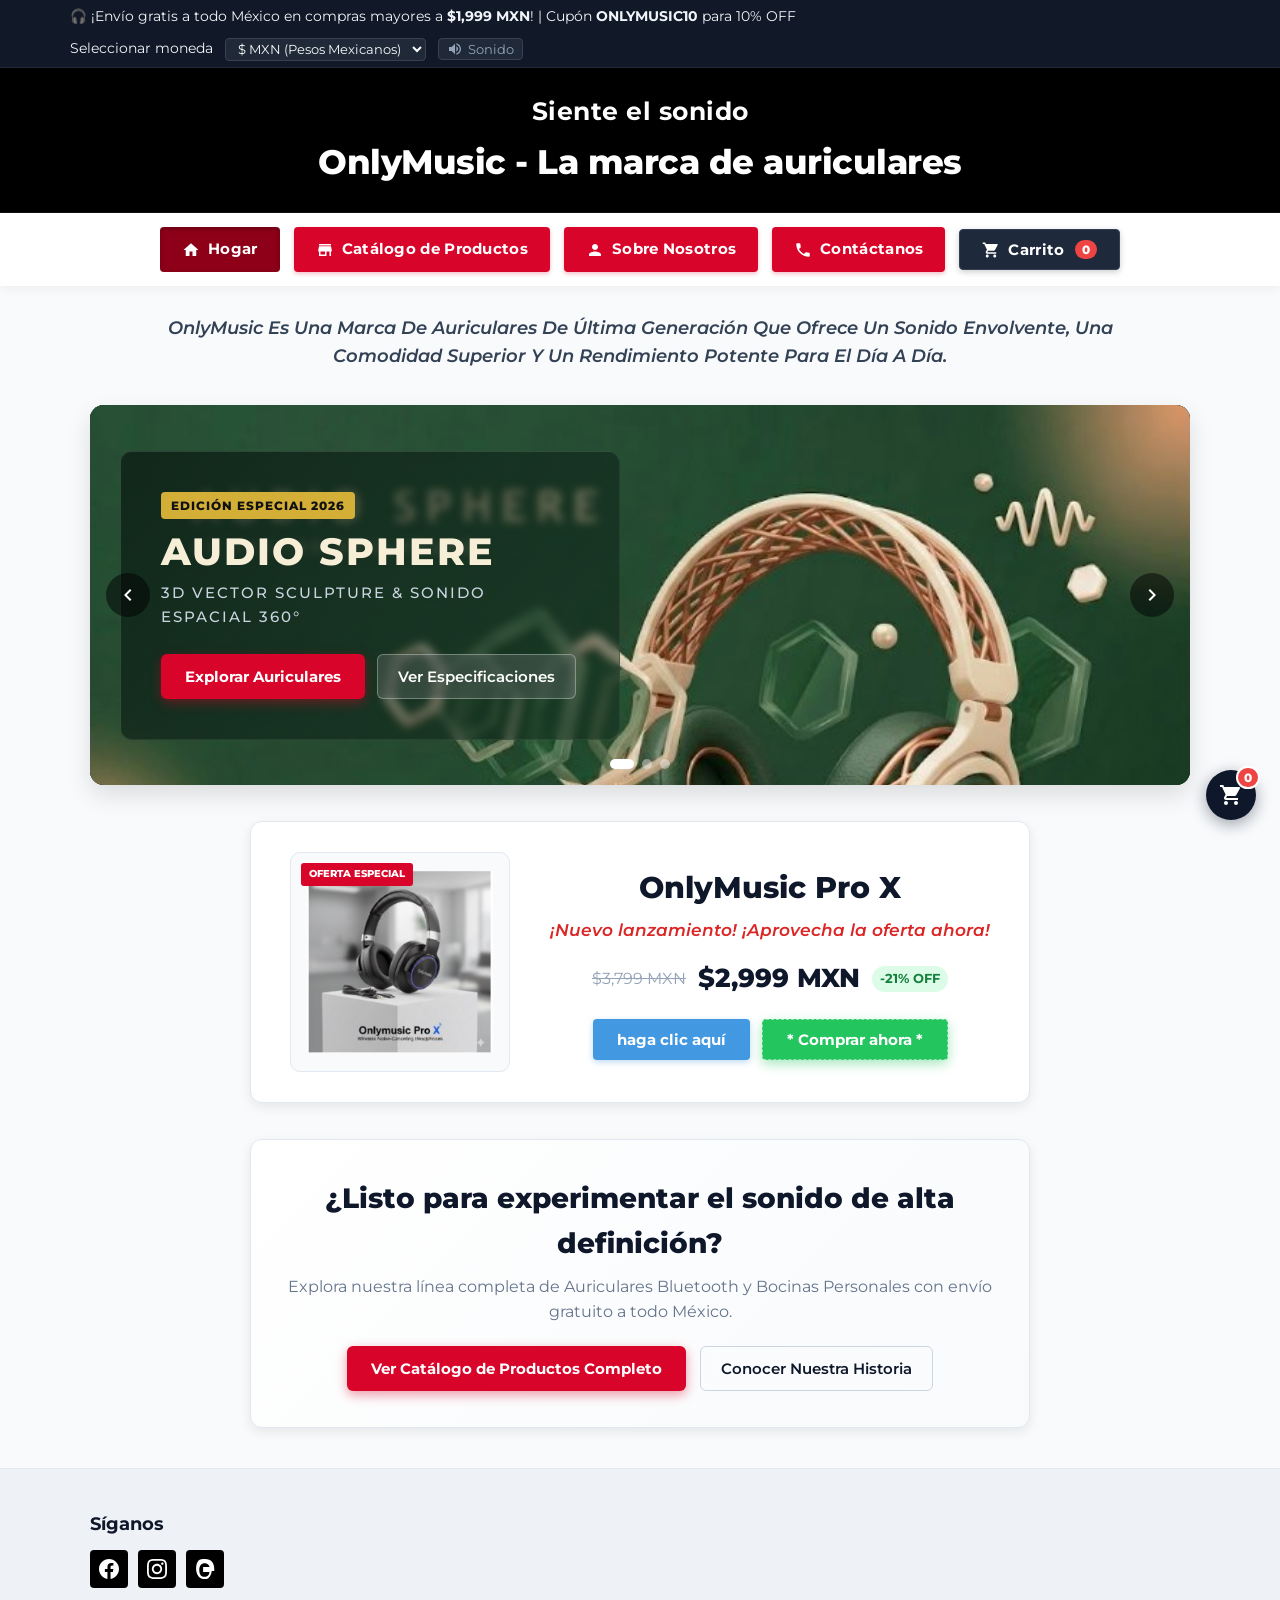
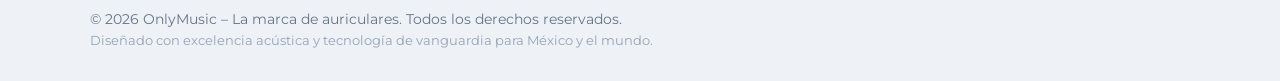
==== commit 85c67ea7: "Ajuste de navegacion a paginas independientes y renombramiento a Catalogo de Productos" ====
--- a/index.html
+++ b/index.html
@@ -16,7 +16,7 @@
   <!-- Barra Superior de Anuncios y Moneda (MXN) -->
   <aside class="top-announcement-bar" aria-label="Aviso promocional">
     <div class="announcement-content">
-      <span>🎧 ¡Envío gratis a todo México en pedidos mayores a <strong class="shipping-threshold-text">$1,999 MXN</strong>! | Cupón <strong>ONLYMUSIC10</strong> para 10% OFF</span>
+      <span>🎧 ¡Envío gratis a todo México en compras mayores a <strong class="shipping-threshold-text">$1,999 MXN</strong>! | Cupón <strong>ONLYMUSIC10</strong> para 10% OFF</span>
       <div class="top-bar-controls">
         <label for="currency-selector" class="sr-only">Seleccionar moneda</label>
         <div class="currency-selector">
@@ -36,22 +36,22 @@
     </div>
   </aside>
 
-  <!-- Encabezado Original Recreado idéntico a las capturas -->
+  <!-- Encabezado Oficial OnlyMusic -->
   <header class="main-header" id="header">
     <div class="header-inner">
-      <div class="brand-container">
+      <div class="brand-container" onclick="navigateTo('hogar')" style="cursor: pointer;" title="Volver a la página inicial">
         <h2 class="brand-tagline">Siente el sonido</h2>
         <h1 class="brand-title">OnlyMusic - La marca de auriculares</h1>
       </div>
     </div>
   </header>
 
-  <!-- Barra de navegación con los botones rojos originales + Carrito -->
+  <!-- Barra de Navegación con Menús Independientes -->
   <nav class="sticky-nav" id="main-nav" aria-label="Navegación principal">
     <div class="nav-container">
       <ul class="nav-menu">
         <li>
-          <a href="#hogar" class="nav-pill active" data-target="hogar">
+          <a href="#hogar" class="nav-pill active" data-page="hogar" onclick="navigateTo('hogar', event)">
             <svg class="nav-icon" viewBox="0 0 24 24" width="18" height="18" fill="currentColor">
               <path d="M10 20v-6h4v6h5v-8h3L12 3 2 12h3v8z"/>
             </svg>
@@ -59,15 +59,16 @@
           </a>
         </li>
         <li>
-          <a href="#almacenar" class="nav-pill" data-target="almacenar">
+          <!-- Solicitud: Nombre cambiado a "Catálogo de Productos" -->
+          <a href="#catalogo" class="nav-pill" data-page="catalogo" onclick="navigateTo('catalogo', event)">
             <svg class="nav-icon" viewBox="0 0 24 24" width="18" height="18" fill="currentColor">
               <path d="M20 4H4v2h16V4zm1 10v-2l-1-5H4l-1 5v2h1v6h10v-6h4v6h2v-6h1zm-9 4H6v-4h6v4z"/>
             </svg>
-            <span>Almacenar</span>
+            <span>Catálogo de Productos</span>
           </a>
         </li>
         <li>
-          <a href="#sobre-nosotros" class="nav-pill" data-target="sobre-nosotros">
+          <a href="#sobre-nosotros" class="nav-pill" data-page="sobre-nosotros" onclick="navigateTo('sobre-nosotros', event)">
             <svg class="nav-icon" viewBox="0 0 24 24" width="18" height="18" fill="currentColor">
               <path d="M12 12c2.21 0 4-1.79 4-4s-1.79-4-4-4-4 1.79-4 4 1.79 4 4 4zm0 2c-2.67 0-8 1.34-8 4v2h16v-2c0-2.66-5.33-4-8-4z"/>
             </svg>
@@ -75,7 +76,7 @@
           </a>
         </li>
         <li>
-          <a href="#contactanos" class="nav-pill" data-target="contactanos">
+          <a href="#contactanos" class="nav-pill" data-page="contactanos" onclick="navigateTo('contactanos', event)">
             <svg class="nav-icon" viewBox="0 0 24 24" width="18" height="18" fill="currentColor">
               <path d="M6.62 10.79c1.44 2.83 3.76 5.14 6.59 6.59l2.2-2.2c.27-.27.67-.36 1.02-.24 1.12.37 2.33.57 3.57.57.55 0 1 .45 1 1V20c0 .55-.45 1-1 1-9.39 0-17-7.61-17-17 0-.55.45-1 1-1h3.5c.55 0 1 .45 1 1 0 1.25.2 2.45.57 3.57.11.35.03.74-.25 1.02l-2.2 2.2z"/>
             </svg>
@@ -95,7 +96,7 @@
     </div>
   </nav>
 
-  <!-- Subtítulo de marca en itálica (Capturas 1 y 3) -->
+  <!-- Subtítulo de marca en itálica (Original) -->
   <section class="brand-subtitle-section">
     <div class="container">
       <p class="brand-italic-banner">
@@ -104,350 +105,421 @@
     </div>
   </section>
 
-  <!-- SECCIÓN HOGAR: Slider Hero y Módulo de Lanzamiento -->
-  <main>
-    <section id="hogar" class="page-section hero-section">
-      <div class="container">
-        
-        <!-- Carrusel Hero: Audio Sphere & Pro X -->
-        <div class="carousel-wrapper">
-          <div class="carousel-track" id="hero-carousel">
+  <!-- ========================================================
+       CONTENIDO PRINCIPAL: PÁGINAS INDEPENDIENTES
+       ======================================================== -->
+  <main id="main-content">
+
+    <!-- ============================================== -->
+    <!-- PÁGINA 1: HOGAR (Página Inicial Independiente)  -->
+    <!-- ============================================== -->
+    <div id="page-hogar" class="page-view active" role="region" aria-label="Página de Inicio">
+      <section class="hero-section">
+        <div class="container">
+          
+          <!-- Carrusel Hero: Audio Sphere & Pro X -->
+          <div class="carousel-wrapper">
+            <div class="carousel-track" id="hero-carousel">
+              
+              <!-- Slide 1: Audio Sphere (de la captura original) -->
+              <div class="carousel-slide active" data-slide="0">
+                <div class="hero-card audio-sphere-card">
+                  <div class="audio-sphere-bg">
+                    <img src="assets/hero_audio_sphere.png" alt="AUDIO SPHERE 3D VECTOR SCULPTURE - OnlyMusic" class="hero-main-img" onerror="this.src='https://images.unsplash.com/photo-1546435770-a3e426bf472b?auto=format&fit=crop&w=1200&q=80'">
+                  </div>
+                  <div class="hero-content-overlay">
+                    <div class="hero-badge">EDICIÓN ESPECIAL 2026</div>
+                    <h2 class="hero-heading">AUDIO SPHERE</h2>
+                    <p class="hero-subtext">3D VECTOR SCULPTURE & SONIDO ESPACIAL 360°</p>
+                    <div class="hero-actions">
+                      <button class="btn-hero-primary" onclick="navigateTo('catalogo', null, 'auriculares')">Explorar Auriculares</button>
+                      <button class="btn-hero-secondary" onclick="openProductModal('elite')">Ver Especificaciones</button>
+                    </div>
+                  </div>
+                </div>
+              </div>
+
+              <!-- Slide 2: OnlyMusic Pro X -->
+              <div class="carousel-slide" data-slide="1">
+                <div class="hero-card dark-tech-card">
+                  <div class="tech-card-bg">
+                    <div class="tech-glow"></div>
+                  </div>
+                  <div class="hero-slide-grid">
+                    <div class="hero-slide-text">
+                      <span class="hero-tag-red">NUEVA GENERACIÓN ANC</span>
+                      <h2 class="hero-slide-title">OnlyMusic Pro X</h2>
+                      <p class="hero-slide-desc">Cancelación Activa de Ruido Híbrida de 42dB, drivers de titanio de 40mm y hasta 50 horas de autonomía ininterrumpida.</p>
+                      <div class="hero-spec-pills">
+                        <span>✓ Bluetooth 5.3</span>
+                        <span>✓ Audio Hi-Res LDAC</span>
+                        <span>✓ Carga Rápida USB-C</span>
+                      </div>
+                      <div class="hero-actions">
+                        <button class="btn-hero-primary" onclick="quickBuy('pro-x')">Comprar Ahora • <span class="price-val" data-base="2999">$2,999 MXN</span></button>
+                        <button class="btn-hero-secondary" onclick="openProductModal('pro-x')">Conocer Más</button>
+                      </div>
+                    </div>
+                    <div class="hero-slide-media">
+                      <img src="assets/product_pro_x.png" alt="OnlyMusic Pro X" class="floating-product-img">
+                    </div>
+                  </div>
+                </div>
+              </div>
+
+              <!-- Slide 3: Bocinas Personales Bluetooth -->
+              <div class="carousel-slide" data-slide="2">
+                <div class="hero-card speaker-banner-card">
+                  <div class="hero-slide-grid">
+                    <div class="hero-slide-text">
+                      <span class="hero-tag-green">NUEVA LÍNEA DE AUDIO PERSONAL</span>
+                      <h2 class="hero-slide-title">Bocinas Personales Bluetooth</h2>
+                      <p class="hero-slide-desc">Lleva tu música a todas partes con bajos profundos, resistencia al agua IPX7 y batería de larga duración para interiores y exteriores en México.</p>
+                      <div class="hero-spec-pills">
+                        <span>✓ Sonido 360° Omnidireccional</span>
+                        <span>✓ Resistencia al agua IPX7</span>
+                        <span>✓ Emparejamiento Estéreo TWS</span>
+                      </div>
+                      <div class="hero-actions">
+                        <button class="btn-hero-primary" onclick="navigateTo('catalogo', null, 'bocinas')">Ver Colección de Bocinas</button>
+                      </div>
+                    </div>
+                    <div class="hero-slide-media">
+                      <img src="assets/product_bassboom_360.svg" alt="Bocinas Bluetooth OnlyMusic" class="floating-product-img speaker-glow">
+                    </div>
+                  </div>
+                </div>
+              </div>
+
+            </div>
+
+            <!-- Controles del Slider -->
+            <button class="carousel-control prev" id="carousel-prev" aria-label="Slide anterior">
+              <svg viewBox="0 0 24 24" width="24" height="24" fill="currentColor">
+                <path d="M15.41 7.41L14 6l-6 6 6 6 1.41-1.41L10.83 12z"/>
+              </svg>
+            </button>
+            <button class="carousel-control next" id="carousel-next" aria-label="Slide siguiente">
+              <svg viewBox="0 0 24 24" width="24" height="24" fill="currentColor">
+                <path d="M10 6L8.59 7.41 13.17 12l-4.58 4.59L10 18l6-6z"/>
+              </svg>
+            </button>
+
+            <!-- Indicadores de puntos -->
+            <div class="carousel-indicators" id="carousel-indicators">
+              <button class="indicator-dot active" data-index="0" aria-label="Ir al slide 1"></button>
+              <button class="indicator-dot" data-index="1" aria-label="Ir al slide 2"></button>
+              <button class="indicator-dot" data-index="2" aria-label="Ir al slide 3"></button>
+            </div>
+          </div>
+
+          <!-- Módulo Pop-up / Tarjeta de Lanzamiento Destacado (Captura 2) -->
+          <section class="featured-launch-container">
+            <div class="launch-card">
+              <div class="launch-image-wrapper">
+                <img src="assets/product_pro_x.png" alt="OnlyMusic Pro X Auriculares" class="launch-img">
+                <span class="launch-badge">OFERTA ESPECIAL</span>
+              </div>
+              <div class="launch-details">
+                <h3 class="launch-title">OnlyMusic Pro X</h3>
+                <p class="launch-callout">¡Nuevo lanzamiento! ¡Aprovecha la oferta ahora!</p>
+                <div class="launch-pricing">
+                  <span class="original-price"><span class="price-val" data-base="3799">$3,799 MXN</span></span>
+                  <span class="current-price"><span class="price-val" data-base="2999">$2,999 MXN</span></span>
+                  <span class="discount-pill">-21% OFF</span>
+                </div>
+                <div class="launch-buttons">
+                  <button class="btn-cyan-click" onclick="openOfferModal('pro-x')">haga clic aquí</button>
+                  <button class="btn-green-buy" onclick="quickBuy('pro-x')">* Comprar ahora *</button>
+                </div>
+              </div>
+            </div>
+          </section>
+
+          <!-- Banner de Acceso Rápido al Catálogo Completo -->
+          <section class="home-catalog-cta">
+            <h3>¿Listo para experimentar el sonido de alta definición?</h3>
+            <p>Explora nuestra línea completa de Auriculares Bluetooth y Bocinas Personales con envío gratuito a todo México.</p>
+            <div class="home-cta-buttons">
+              <button class="btn-hero-primary" onclick="navigateTo('catalogo')">Ver Catálogo de Productos Completo</button>
+              <button class="btn-hero-secondary" style="color: #0f172a; border-color: #cbd5e1;" onclick="navigateTo('sobre-nosotros')">Conocer Nuestra Historia</button>
+            </div>
+          </section>
+
+        </div>
+      </section>
+    </div>
+
+
+    <!-- ============================================== -->
+    <!-- PÁGINA 2: CATÁLOGO DE PRODUCTOS (Independiente)-->
+    <!-- ============================================== -->
+    <div id="page-catalogo" class="page-view" role="region" aria-label="Catálogo de Productos">
+      
+      <!-- Encabezado de la página de Catálogo -->
+      <div class="page-banner-header">
+        <div class="container">
+          <div class="breadcrumb">
+            <a onclick="navigateTo('hogar')">Hogar</a>
+            <span>/</span>
+            <span>Catálogo de Productos</span>
+          </div>
+          <h2 class="page-title">Catálogo de Productos OnlyMusic</h2>
+          <p class="page-subtitle">Descubre nuestra variedad oficial de Auriculares Bluetooth y Bocinas Personales Inalámbricas con precios en Pesos Mexicanos (MXN) y meses sin intereses.</p>
+        </div>
+      </div>
+
+      <section class="store-section" style="padding-top: 10px;">
+        <div class="container">
+          
+          <!-- Filtros de categoría y Barra de Búsqueda -->
+          <div class="store-toolbar">
+            <div class="category-filters" role="tablist">
+              <button class="filter-btn active" data-category="all" role="tab" aria-selected="true">Todos los Productos</button>
+              <button class="filter-btn" data-category="auriculares" role="tab" aria-selected="false">🎧 Auriculares Bluetooth</button>
+              <button class="filter-btn" data-category="bocinas" role="tab" aria-selected="false">🔊 Bocinas Personales Bluetooth</button>
+              <button class="filter-btn" data-category="gamer" role="tab" aria-selected="false">🎮 Gaming 7.1</button>
+              <button class="filter-btn" data-category="premium" role="tab" aria-selected="false">⭐ Serie Elite</button>
+            </div>
             
-            <!-- Slide 1: Audio Sphere (de la captura original) -->
-            <div class="carousel-slide active" data-slide="0">
-              <div class="hero-card audio-sphere-card">
-                <div class="audio-sphere-bg">
-                  <img src="assets/hero_audio_sphere.png" alt="AUDIO SPHERE 3D VECTOR SCULPTURE - OnlyMusic" class="hero-main-img" onerror="this.src='https://images.unsplash.com/photo-1546435770-a3e426bf472b?auto=format&fit=crop&w=1200&q=80'">
-                </div>
-                <div class="hero-content-overlay">
-                  <div class="hero-badge">EDICIÓN ESPECIAL 2026</div>
-                  <h2 class="hero-heading">AUDIO SPHERE</h2>
-                  <p class="hero-subtext">3D VECTOR SCULPTURE & SONIDO ESPACIAL 360°</p>
-                  <div class="hero-actions">
-                    <a href="#almacenar" class="btn-hero-primary" onclick="filterCategory('auriculares')">Explorar Auriculares</a>
-                    <button class="btn-hero-secondary" onclick="openProductModal('elite')">Ver Especificaciones</button>
-                  </div>
-                </div>
-              </div>
-            </div>
-
-            <!-- Slide 2: OnlyMusic Pro X -->
-            <div class="carousel-slide" data-slide="1">
-              <div class="hero-card dark-tech-card">
-                <div class="tech-card-bg">
-                  <div class="tech-glow"></div>
-                </div>
-                <div class="hero-slide-grid">
-                  <div class="hero-slide-text">
-                    <span class="hero-tag-red">NUEVA GENERACIÓN ANC</span>
-                    <h2 class="hero-slide-title">OnlyMusic Pro X</h2>
-                    <p class="hero-slide-desc">Cancelación Activa de Ruido Híbrida de 42dB, drivers de titanio de 40mm y hasta 50 horas de autonomía ininterrumpida.</p>
-                    <div class="hero-spec-pills">
-                      <span>✓ Bluetooth 5.3</span>
-                      <span>✓ Audio Hi-Res LDAC</span>
-                      <span>✓ Carga Rápida USB-C</span>
-                    </div>
-                    <div class="hero-actions">
-                      <button class="btn-hero-primary" onclick="quickBuy('pro-x')">Comprar Ahora • <span class="price-val" data-base="2999">$2,999 MXN</span></button>
-                      <button class="btn-hero-secondary" onclick="openProductModal('pro-x')">Conocer Más</button>
-                    </div>
-                  </div>
-                  <div class="hero-slide-media">
-                    <img src="assets/product_pro_x.png" alt="OnlyMusic Pro X" class="floating-product-img">
-                  </div>
-                </div>
-              </div>
-            </div>
-
-            <!-- Slide 3: Bocinas Personales Bluetooth -->
-            <div class="carousel-slide" data-slide="2">
-              <div class="hero-card speaker-banner-card">
-                <div class="hero-slide-grid">
-                  <div class="hero-slide-text">
-                    <span class="hero-tag-green">NUEVA LÍNEA DE AUDIO PERSONAL</span>
-                    <h2 class="hero-slide-title">Bocinas Personales Bluetooth</h2>
-                    <p class="hero-slide-desc">Lleva tu música a todas partes con bajos profundos, resistencia al agua IPX7 y batería de larga duración para interiores y exteriores en México.</p>
-                    <div class="hero-spec-pills">
-                      <span>✓ Sonido 360° Omnidireccional</span>
-                      <span>✓ Resistencia al agua IPX7</span>
-                      <span>✓ Emparejamiento Estéreo TWS</span>
-                    </div>
-                    <div class="hero-actions">
-                      <a href="#almacenar" class="btn-hero-primary" onclick="filterCategory('bocinas')">Ver Colección de Bocinas</a>
-                    </div>
-                  </div>
-                  <div class="hero-slide-media">
-                    <img src="assets/product_bassboom_360.svg" alt="Bocinas Bluetooth OnlyMusic" class="floating-product-img speaker-glow">
-                  </div>
-                </div>
-              </div>
-            </div>
-
-          </div>
-
-          <!-- Controles del Slider -->
-          <button class="carousel-control prev" id="carousel-prev" aria-label="Slide anterior">
-            <svg viewBox="0 0 24 24" width="24" height="24" fill="currentColor">
-              <path d="M15.41 7.41L14 6l-6 6 6 6 1.41-1.41L10.83 12z"/>
-            </svg>
-          </button>
-          <button class="carousel-control next" id="carousel-next" aria-label="Slide siguiente">
-            <svg viewBox="0 0 24 24" width="24" height="24" fill="currentColor">
-              <path d="M10 6L8.59 7.41 13.17 12l-4.58 4.59L10 18l6-6z"/>
-            </svg>
-          </button>
-
-          <!-- Indicadores de puntos -->
-          <div class="carousel-indicators" id="carousel-indicators">
-            <button class="indicator-dot active" data-index="0" aria-label="Ir al slide 1"></button>
-            <button class="indicator-dot" data-index="1" aria-label="Ir al slide 2"></button>
-            <button class="indicator-dot" data-index="2" aria-label="Ir al slide 3"></button>
-          </div>
-        </div>
-
-        <!-- Módulo Pop-up / Tarjeta de Lanzamiento Destacado (Captura 2) -->
-        <section class="featured-launch-container">
-          <div class="launch-card">
-            <div class="launch-image-wrapper">
-              <img src="assets/product_pro_x.png" alt="OnlyMusic Pro X Auriculares" class="launch-img">
-              <span class="launch-badge">OFERTA ESPECIAL</span>
-            </div>
-            <div class="launch-details">
-              <h3 class="launch-title">OnlyMusic Pro X</h3>
-              <p class="launch-callout">¡Nuevo lanzamiento! ¡Aprovecha la oferta ahora!</p>
-              <div class="launch-pricing">
-                <span class="original-price"><span class="price-val" data-base="3799">$3,799 MXN</span></span>
-                <span class="current-price"><span class="price-val" data-base="2999">$2,999 MXN</span></span>
-                <span class="discount-pill">-21% OFF</span>
-              </div>
-              <div class="launch-buttons">
-                <button class="btn-cyan-click" onclick="openOfferModal('pro-x')">haga clic aquí</button>
-                <button class="btn-green-buy" onclick="quickBuy('pro-x')">* Comprar ahora *</button>
-              </div>
-            </div>
-          </div>
-        </section>
-
-      </div>
-    </section>
-
-    <!-- SECCIÓN ALMACENAR: Tienda Virtual y Catálogo de Auriculares y Bocinas -->
-    <section id="almacenar" class="page-section store-section">
-      <div class="container">
-        
-        <div class="section-header">
-          <div class="header-pre-title">CATÁLOGO OFICIAL MÉXICO</div>
-          <h2 class="section-title">Nuestra Tienda Virtual OnlyMusic</h2>
-          <p class="section-description">
-            Descubre nuestra línea completa de <strong>auriculares Bluetooth</strong> con sonido envolvente y nuestras nuevas <strong>bocinas personales Bluetooth</strong> con precios en Pesos Mexicanos (MXN) y meses sin intereses.
-          </p>
-        </div>
-
-        <!-- Filtros de categoría y Barra de Búsqueda -->
-        <div class="store-toolbar">
-          <div class="category-filters" role="tablist">
-            <button class="filter-btn active" data-category="all" role="tab" aria-selected="true">Todos los Productos</button>
-            <button class="filter-btn" data-category="auriculares" role="tab" aria-selected="false">🎧 Auriculares Bluetooth</button>
-            <button class="filter-btn" data-category="bocinas" role="tab" aria-selected="false">🔊 Bocinas Personales Bluetooth</button>
-            <button class="filter-btn" data-category="gamer" role="tab" aria-selected="false">🎮 Gaming 7.1</button>
-            <button class="filter-btn" data-category="premium" role="tab" aria-selected="false">⭐ Serie Elite</button>
-          </div>
+            <div class="store-search-box">
+              <svg class="search-icon" viewBox="0 0 24 24" width="18" height="18" fill="currentColor">
+                <path d="M15.5 14h-.79l-.28-.27C15.41 12.59 16 11.11 16 9.5 16 5.91 13.09 3 9.5 3S3 5.91 3 9.5 5.91 16 9.5 16c1.61 0 3.09-.59 4.23-1.57l.27.28v.79l5 4.99L20.49 19l-4.99-5zm-6 0C7.01 14 5 11.99 5 9.5S7.01 5 9.5 5 14 7.01 14 9.5 11.99 14 9.5 14z"/>
+              </svg>
+              <input type="text" id="product-search-input" placeholder="Buscar auriculares, bocinas, modelos..." aria-label="Buscar producto">
+            </div>
+          </div>
+
+          <!-- Grid de Productos -->
+          <div class="products-grid" id="products-grid">
+            <!-- Renderizado dinámico vía JavaScript -->
+          </div>
+
+          <!-- Beneficios y Garantías -->
+          <div class="store-perks-row">
+            <div class="perk-box">
+              <div class="perk-icon">🚚</div>
+              <div class="perk-text">
+                <h4>Envío Rápido a Todo México</h4>
+                <p>Entregas seguras por paquetería con número de rastreo incluido.</p>
+              </div>
+            </div>
+            <div class="perk-box">
+              <div class="perk-icon">🛡️</div>
+              <div class="perk-text">
+                <h4>Garantía Directa de 1 Año</h4>
+                <p>Soporte técnico y reemplazo inmediato sin complicaciones.</p>
+              </div>
+            </div>
+            <div class="perk-box">
+              <div class="perk-icon">💳</div>
+              <div class="perk-text">
+                <h4>Pagos en Pesos (MXN) y MSI</h4>
+                <p>Tarjetas de crédito y débito Visa, Mastercard, AMEX con opción a 3, 6 y 12 meses sin intereses.</p>
+              </div>
+            </div>
+            <div class="perk-box">
+              <div class="perk-icon">🎧</div>
+              <div class="perk-text">
+                <h4>Calidad de Audio de Estudio</h4>
+                <p>Drivers calibrados por ingenieros de sonido profesionales.</p>
+              </div>
+            </div>
+          </div>
+
+        </div>
+      </section>
+
+    </div>
+
+
+    <!-- ============================================== -->
+    <!-- PÁGINA 3: SOBRE NOSOTROS (Independiente)        -->
+    <!-- ============================================== -->
+    <div id="page-sobre-nosotros" class="page-view" role="region" aria-label="Sobre Nosotros">
+      
+      <!-- Encabezado de la página Sobre Nosotros -->
+      <div class="page-banner-header">
+        <div class="container">
+          <div class="breadcrumb">
+            <a onclick="navigateTo('hogar')">Hogar</a>
+            <span>/</span>
+            <span>Sobre Nosotros</span>
+          </div>
+          <h2 class="page-title">Sobre Nosotros</h2>
+          <p class="page-subtitle">Conoce la historia, pasión y compromiso acústico detrás de OnlyMusic – The Headphone Brand.</p>
+        </div>
+      </div>
+
+      <section class="about-section" style="padding-top: 10px;">
+        <div class="container">
           
-          <div class="store-search-box">
-            <svg class="search-icon" viewBox="0 0 24 24" width="18" height="18" fill="currentColor">
-              <path d="M15.5 14h-.79l-.28-.27C15.41 12.59 16 11.11 16 9.5 16 5.91 13.09 3 9.5 3S3 5.91 3 9.5 5.91 16 9.5 16c1.61 0 3.09-.59 4.23-1.57l.27.28v.79l5 4.99L20.49 19l-4.99-5zm-6 0C7.01 14 5 11.99 5 9.5S7.01 5 9.5 5 14 7.01 14 9.5 11.99 14 9.5 14z"/>
-            </svg>
-            <input type="text" id="product-search-input" placeholder="Buscar auriculares, bocinas, modelos..." aria-label="Buscar producto">
-          </div>
-        </div>
-
-        <!-- Grid de Productos con Precios en Pesos Mexicanos (MXN) -->
-        <div class="products-grid" id="products-grid">
-          <!-- Renderizado dinámico vía JavaScript -->
-        </div>
-
-        <!-- Beneficios y Garantías -->
-        <div class="store-perks-row">
-          <div class="perk-box">
-            <div class="perk-icon">🚚</div>
-            <div class="perk-text">
-              <h4>Envío Rápido a Todo México</h4>
-              <p>Entregas seguras por paquetería con número de rastreo incluido.</p>
-            </div>
-          </div>
-          <div class="perk-box">
-            <div class="perk-icon">🛡️</div>
-            <div class="perk-text">
-              <h4>Garantía Directa de 1 Año</h4>
-              <p>Soporte técnico y reemplazo inmediato sin complicaciones.</p>
-            </div>
-          </div>
-          <div class="perk-box">
-            <div class="perk-icon">💳</div>
-            <div class="perk-text">
-              <h4>Pagos en Pesos (MXN) y MSI</h4>
-              <p>Tarjetas de crédito y débito Visa, Mastercard, AMEX con opción a 3, 6 y 12 meses sin intereses.</p>
-            </div>
-          </div>
-          <div class="perk-box">
-            <div class="perk-icon">🎧</div>
-            <div class="perk-text">
-              <h4>Calidad de Audio de Estudio</h4>
-              <p>Drivers calibrados por ingenieros de sonido profesionales.</p>
-            </div>
-          </div>
-        </div>
-
-      </div>
-    </section>
-
-    <!-- SECCIÓN SOBRE NOSOTROS: Capturas 7 y 6 -->
-    <section id="sobre-nosotros" class="page-section about-section">
-      <div class="container">
-        
-        <article class="about-card">
-          <h2 class="about-title">Acerca de OnlyMusic</h2>
+          <article class="about-card">
+            <h2 class="about-title">Acerca de OnlyMusic</h2>
+            
+            <div class="about-body-text">
+              <p>
+                En <strong>OnlyMusic – The Headphone Brand</strong>, creemos que el sonido es más que algo que se oye: es algo que se siente. Nuestra misión es ofrecer experiencias de audio impactantes que den vida a cada ritmo, nota y detalle. Diseñados para amantes de la música, gamers y creadores, los auriculares OnlyMusic combinan un diseño moderno, graves profundos y un sonido nítido para brindarte una experiencia auditiva inmersiva.
+              </p>
+              
+              <p>
+                Nos centramos en crear auriculares que no solo suenen de maravilla, sino que también ofrezcan comodidad y durabilidad para el uso diario. Ya sea que estés jugando, trabajando, viajando o relajándote con tu lista de reproducción favorita, OnlyMusic te garantiza una conexión total con el sonido que te apasiona.
+              </p>
+              
+              <p>
+                Nuestros productos están elaborados con tecnología de audio avanzada, materiales de primera calidad y diseños elegantes que se adaptan al estilo de vida de la generación actual. Desde graves potentes hasta una calidad de voz nítida, los auriculares OnlyMusic están diseñados para ofrecer un alto rendimiento sin sacrificar la comodidad.
+              </p>
+              
+              <p>
+                En OnlyMusic, la innovación y la calidad son la base de todo lo que creamos. Trabajamos continuamente para mejorar nuestros productos y que cada oyente pueda experimentar el sonido en su forma más pura.
+              </p>
+
+              <blockquote class="about-quote">
+                Siente el poder. Siente la claridad. Siente el sonido.
+              </blockquote>
+            </div>
+
+            <!-- Subsección Nuestra Misión y Formulario de Inscripción (Captura 6) -->
+            <div class="mission-section">
+              <h3 class="mission-title">Nuestra misión</h3>
+              <p class="mission-text">
+                Nuestra misión es crear auriculares de alta calidad que combinen rendimiento, estilo y precio accesible. Buscamos brindar a los usuarios una experiencia de audio excepcional que mejore la música, los videojuegos y la escucha cotidiana.
+              </p>
+
+              <!-- Formulario de Suscripción idéntico a la captura -->
+              <form id="mission-subscribe-form" class="subscribe-form" onsubmit="handleMissionSubscribe(event)">
+                <div class="form-group">
+                  <label for="subscribe-phone">Número de teléfono</label>
+                  <input type="tel" id="subscribe-phone" class="form-control" placeholder="123" required>
+                </div>
+
+                <div class="form-group">
+                  <label for="subscribe-email">Dirección de correo electrónico:</label>
+                  <input type="email" id="subscribe-email" class="form-control" placeholder="Su dirección de correo electrónico" required>
+                </div>
+
+                <div class="form-action">
+                  <button type="submit" class="btn-blue-action">Inscribirse</button>
+                </div>
+              </form>
+            </div>
+
+          </article>
+
+        </div>
+      </section>
+
+    </div>
+
+
+    <!-- ============================================== -->
+    <!-- PÁGINA 4: CONTÁCTANOS (Independiente)           -->
+    <!-- ============================================== -->
+    <div id="page-contactanos" class="page-view" role="region" aria-label="Contáctanos">
+      
+      <!-- Encabezado de la página Contáctanos -->
+      <div class="page-banner-header">
+        <div class="container">
+          <div class="breadcrumb">
+            <a onclick="navigateTo('hogar')">Hogar</a>
+            <span>/</span>
+            <span>Contáctanos</span>
+          </div>
+          <h2 class="page-title">Contáctanos</h2>
+          <p class="page-subtitle">Estamos a tu disposición para resolver dudas, brindar soporte técnico o dar seguimiento a tus compras.</p>
+        </div>
+      </div>
+
+      <section class="contact-section" style="padding-top: 10px;">
+        <div class="container">
           
-          <div class="about-body-text">
-            <p>
-              En <strong>OnlyMusic – The Headphone Brand</strong>, creemos que el sonido es más que algo que se oye: es algo que se siente. Nuestra misión es ofrecer experiencias de audio impactantes que den vida a cada ritmo, nota y detalle. Diseñados para amantes de la música, gamers y creadores, los auriculares OnlyMusic combinan un diseño moderno, graves profundos y un sonido nítido para brindarte una experiencia auditiva inmersiva.
+          <div class="contact-card">
+            <h2 class="contact-title" style="display: none;">Contáctanos</h2>
+            
+            <p class="contact-intro">
+              ¡Nos encantaría saber de ti! Si tienes alguna pregunta sobre nuestros productos, necesitas asistencia o quieres compartir tus comentarios, el <strong>equipo de OnlyMusic</strong> está aquí para ayudarte. Nuestro objetivo es brindar la mejor experiencia a cada cliente, así que no dudes en contactarnos cuando quieras.
             </p>
-            
-            <p>
-              Nos centramos en crear auriculares que no solo suenen de maravilla, sino que también ofrezcan comodidad y durabilidad para el uso diario. Ya sea que estés jugando, trabajando, viajando o relajándote con tu lista de reproducción favorita, OnlyMusic te garantiza una conexión total con el sonido que te apasiona.
-            </p>
-            
-            <p>
-              Nuestros productos están elaborados con tecnología de audio avanzada, materiales de primera calidad y diseños elegantes que se adaptan al estilo de vida de la generación actual. Desde graves potentes hasta una calidad de voz nítida, los auriculares OnlyMusic están diseñados para ofrecer un alto rendimiento sin sacrificar la comodidad.
-            </p>
-            
-            <p>
-              En OnlyMusic, la innovación y la calidad son la base de todo lo que creamos. Trabajamos continuamente para mejorar nuestros productos y que cada oyente pueda experimentar el sonido en su forma más pura.
-            </p>
-
-            <blockquote class="about-quote">
-              Siente el poder. Siente la claridad. Siente el sonido.
-            </blockquote>
-          </div>
-
-          <!-- Subsección Nuestra Misión y Formulario de Inscripción (Captura 6) -->
-          <div class="mission-section">
-            <h3 class="mission-title">Nuestra misión</h3>
-            <p class="mission-text">
-              Nuestra misión es crear auriculares de alta calidad que combinen rendimiento, estilo y precio accesible. Buscamos brindar a los usuarios una experiencia de audio excepcional que mejore la música, los videojuegos y la escucha cotidiana.
-            </p>
-
-            <!-- Formulario de Suscripción idéntico a la captura -->
-            <form id="mission-subscribe-form" class="subscribe-form" onsubmit="handleMissionSubscribe(event)">
-              <div class="form-group">
-                <label for="subscribe-phone">Número de teléfono</label>
-                <input type="tel" id="subscribe-phone" class="form-control" placeholder="123" required>
-              </div>
-
-              <div class="form-group">
-                <label for="subscribe-email">Dirección de correo electrónico:</label>
-                <input type="email" id="subscribe-email" class="form-control" placeholder="Su dirección de correo electrónico" required>
-              </div>
-
-              <div class="form-action">
-                <button type="submit" class="btn-blue-action">Inscribirse</button>
-              </div>
-            </form>
-          </div>
-
-        </article>
-
-      </div>
-    </section>
-
-    <!-- SECCIÓN CONTÁCTANOS: Capturas 4 y 5 -->
-    <section id="contactanos" class="page-section contact-section">
-      <div class="container">
-        
-        <div class="contact-card">
-          <h2 class="contact-title">Contáctanos</h2>
-          
-          <p class="contact-intro">
-            ¡Nos encantaría saber de ti! Si tienes alguna pregunta sobre nuestros productos, necesitas asistencia o quieres compartir tus comentarios, el <strong>equipo de OnlyMusic</strong> está aquí para ayudarte. Nuestro objetivo es brindar la mejor experiencia a cada cliente, así que no dudes en contactarnos cuando quieras.
-          </p>
-
-          <div class="contact-grid">
-            
-            <!-- Soporte al Cliente -->
-            <div class="support-info-block">
-              <h3 class="support-heading">Soporte al cliente</h3>
+
+            <div class="contact-grid">
               
-              <ul class="support-details-list">
-                <li>
-                  <div class="info-label">
-                    <svg viewBox="0 0 24 24" width="18" height="18" fill="currentColor"><path d="M20 4H4c-1.1 0-1.99.9-1.99 2L2 18c0 1.1.9 2 2 2h16c1.1 0 2-.9 2-2V6c0-1.1-.9-2-2-2zm0 4l-8 5-8-5V6l8 5 8-5v2z"/></svg>
-                    <strong>Correo electrónico:</strong>
-                  </div>
-                  <a href="mailto:onlymusic820842@gmail.com" class="support-link">onlymusic820842@gmail.com</a>
-                </li>
-                <li>
-                  <div class="info-label">
-                    <svg viewBox="0 0 24 24" width="18" height="18" fill="currentColor"><path d="M6.62 10.79c1.44 2.83 3.76 5.14 6.59 6.59l2.2-2.2c.27-.27.67-.36 1.02-.24 1.12.37 2.33.57 3.57.57.55 0 1 .45 1 1V20c0 .55-.45 1-1 1-9.39 0-17-7.61-17-17 0-.55.45-1 1-1h3.5c.55 0 1 .45 1 1 0 1.25.2 2.45.57 3.57.11.35.03.74-.25 1.02l-2.2 2.2z"/></svg>
-                    <strong>Teléfono de atención:</strong>
-                  </div>
-                  <a href="tel:+525598765432" class="support-link">+52 (55) 9876-5432 / +91 98765 43210</a>
-                </li>
-                <li>
-                  <div class="info-label">
-                    <svg viewBox="0 0 24 24" width="18" height="18" fill="currentColor"><path d="M12 2C8.13 2 5 5.13 5 9c0 5.25 7 13 7 13s7-7.75 7-13c0-3.87-3.13-7-7-7zm0 9.5c-1.38 0-2.5-1.12-2.5-2.5s1.12-2.5 2.5-2.5 2.5 1.12 2.5 2.5-1.12 2.5-2.5 2.5z"/></svg>
-                    <strong>Dirección:</strong>
-                  </div>
-                  <span class="support-text">Ciudad de México, México / Pune, Maharashtra, India</span>
-                </li>
-              </ul>
-
-              <div class="support-badge">
-                <span class="status-dot"></span>
-                <span>Atención disponible: Lunes a Sábado 9:00 - 19:00 (Hora del Centro)</span>
-              </div>
-            </div>
-
-            <!-- Formulario de Contacto idéntico con Nombre (Primero, Último) -->
-            <div class="contact-form-block">
-              <form id="contact-main-form" class="main-contact-form" onsubmit="handleContactSubmit(event)">
+              <!-- Soporte al Cliente -->
+              <div class="support-info-block">
+                <h3 class="support-heading">Soporte al cliente</h3>
                 
-                <div class="form-group">
-                  <label class="field-label">Nombre <span class="required-star">*</span></label>
-                  <div class="name-split-row">
-                    <div class="name-col">
-                      <input type="text" id="contact-first-name" class="form-control" placeholder="Ej. Carlos" required>
-                      <small class="sub-label">Primero</small>
-                    </div>
-                    <div class="name-col">
-                      <input type="text" id="contact-last-name" class="form-control" placeholder="Ej. Hernández" required>
-                      <small class="sub-label">Último</small>
-                    </div>
-                  </div>
-                </div>
-
-                <div class="form-group">
-                  <label for="contact-email" class="field-label">Correo electrónico <span class="required-star">*</span></label>
-                  <input type="email" id="contact-email" class="form-control" placeholder="tu.correo@ejemplo.com" required>
-                </div>
-
-                <div class="form-group">
-                  <label for="contact-message" class="field-label">Comentario o mensaje</label>
-                  <textarea id="contact-message" class="form-control textarea-field" rows="5" placeholder="Escribe tu mensaje o consulta..." required></textarea>
-                </div>
-
-                <div class="form-action">
-                  <button type="submit" class="btn-blue-action" id="btn-submit-contact">Entregar</button>
-                </div>
-
-              </form>
-            </div>
-
-          </div>
-
-        </div>
-
-      </div>
-    </section>
+                <ul class="support-details-list">
+                  <li>
+                    <div class="info-label">
+                      <svg viewBox="0 0 24 24" width="18" height="18" fill="currentColor"><path d="M20 4H4c-1.1 0-1.99.9-1.99 2L2 18c0 1.1.9 2 2 2h16c1.1 0 2-.9 2-2V6c0-1.1-.9-2-2-2zm0 4l-8 5-8-5V6l8 5 8-5v2z"/></svg>
+                      <strong>Correo electrónico:</strong>
+                    </div>
+                    <a href="mailto:onlymusic820842@gmail.com" class="support-link">onlymusic820842@gmail.com</a>
+                  </li>
+                  <li>
+                    <div class="info-label">
+                      <svg viewBox="0 0 24 24" width="18" height="18" fill="currentColor"><path d="M6.62 10.79c1.44 2.83 3.76 5.14 6.59 6.59l2.2-2.2c.27-.27.67-.36 1.02-.24 1.12.37 2.33.57 3.57.57.55 0 1 .45 1 1V20c0 .55-.45 1-1 1-9.39 0-17-7.61-17-17 0-.55.45-1 1-1h3.5c.55 0 1 .45 1 1 0 1.25.2 2.45.57 3.57.11.35.03.74-.25 1.02l-2.2 2.2z"/></svg>
+                      <strong>Teléfono de atención:</strong>
+                    </div>
+                    <a href="tel:+525598765432" class="support-link">+52 (55) 9876-5432 / +91 98765 43210</a>
+                  </li>
+                  <li>
+                    <div class="info-label">
+                      <svg viewBox="0 0 24 24" width="18" height="18" fill="currentColor"><path d="M12 2C8.13 2 5 5.13 5 9c0 5.25 7 13 7 13s7-7.75 7-13c0-3.87-3.13-7-7-7zm0 9.5c-1.38 0-2.5-1.12-2.5-2.5s1.12-2.5 2.5-2.5 2.5 1.12 2.5 2.5-1.12 2.5-2.5 2.5z"/></svg>
+                      <strong>Dirección:</strong>
+                    </div>
+                    <span class="support-text">Ciudad de México, México / Pune, Maharashtra, India</span>
+                  </li>
+                </ul>
+
+                <div class="support-badge">
+                  <span class="status-dot"></span>
+                  <span>Atención disponible: Lunes a Sábado 9:00 - 19:00 (Hora del Centro)</span>
+                </div>
+              </div>
+
+              <!-- Formulario de Contacto idéntico con Nombre (Primero, Último) -->
+              <div class="contact-form-block">
+                <form id="contact-main-form" class="main-contact-form" onsubmit="handleContactSubmit(event)">
+                  
+                  <div class="form-group">
+                    <label class="field-label">Nombre <span class="required-star">*</span></label>
+                    <div class="name-split-row">
+                      <div class="name-col">
+                        <input type="text" id="contact-first-name" class="form-control" placeholder="Ej. Carlos" required>
+                        <small class="sub-label">Primero</small>
+                      </div>
+                      <div class="name-col">
+                        <input type="text" id="contact-last-name" class="form-control" placeholder="Ej. Hernández" required>
+                        <small class="sub-label">Último</small>
+                      </div>
+                    </div>
+                  </div>
+
+                  <div class="form-group">
+                    <label for="contact-email" class="field-label">Correo electrónico <span class="required-star">*</span></label>
+                    <input type="email" id="contact-email" class="form-control" placeholder="tu.correo@ejemplo.com" required>
+                  </div>
+
+                  <div class="form-group">
+                    <label for="contact-message" class="field-label">Comentario o mensaje</label>
+                    <textarea id="contact-message" class="form-control textarea-field" rows="5" placeholder="Escribe tu mensaje o consulta..." required></textarea>
+                  </div>
+
+                  <div class="form-action">
+                    <button type="submit" class="btn-blue-action" id="btn-submit-contact">Entregar</button>
+                  </div>
+
+                </form>
+              </div>
+
+            </div>
+
+          </div>
+
+        </div>
+      </section>
+
+    </div>
+
   </main>
 
   <!-- PIE DE PÁGINA (Footer) idéntico a las capturas -->
@@ -481,7 +553,7 @@
     </div>
   </footer>
 
-  <!-- Botón Flotante para Volver al Inicio (Captura original) -->
+  <!-- Botón Flotante para Volver al Inicio -->
   <button id="scroll-to-top" class="scroll-top-btn" title="Subir al inicio" aria-label="Subir al inicio">
     <svg viewBox="0 0 24 24" width="22" height="22" fill="currentColor">
       <path d="M7.41 15.41L12 10.83l4.59 4.58L18 14l-6-6-6 6z"/>
@@ -699,7 +771,7 @@
                       <div class="card-cvv-box" id="display-card-cvv">•••</div>
                     </div>
                     <div class="card-back-text">
-                      Esta tarjeta es procesada mediante protocolo seguro SSL y tokenización bancaria bancaria para OnlyMusic Store México.
+                      Esta tarjeta es procesada mediante protocolo seguro SSL y tokenización bancaria para OnlyMusic Store México.
                     </div>
                   </div>
 
--- a/styles.css
+++ b/styles.css
@@ -254,6 +254,108 @@
 }
 
 /* ========================================================
+   SISTEMA DE PÁGINAS INDEPENDIENTES (MULTI-PAGE VIEWS)
+   ======================================================== */
+.page-view {
+  display: none;
+  opacity: 0;
+  transform: translateY(10px);
+  transition: opacity 0.35s ease, transform 0.35s ease;
+  min-height: 60vh;
+}
+
+.page-view.active {
+  display: block;
+  opacity: 1;
+  transform: translateY(0);
+}
+
+.page-banner-header {
+  background: linear-gradient(135deg, #090d16 0%, #1e293b 100%);
+  color: #ffffff;
+  padding: 38px 0 30px;
+  margin-bottom: 36px;
+  border-bottom: 3px solid var(--nav-red);
+}
+
+.breadcrumb {
+  font-size: 0.85rem;
+  color: #94a3b8;
+  margin-bottom: 10px;
+  display: flex;
+  align-items: center;
+  gap: 8px;
+}
+
+.breadcrumb a {
+  color: #93c5fd;
+  text-decoration: underline;
+  transition: color 0.2s;
+  cursor: pointer;
+}
+
+.breadcrumb a:hover {
+  color: #ffffff;
+}
+
+.breadcrumb span {
+  color: #f1f5f9;
+  font-weight: 600;
+}
+
+.page-banner-header .page-title {
+  font-size: 2.2rem;
+  font-weight: 800;
+  color: #ffffff;
+  margin-bottom: 8px;
+}
+
+.page-banner-header .page-subtitle {
+  font-size: 1rem;
+  color: #cbd5e1;
+  max-width: 720px;
+  line-height: 1.5;
+}
+
+/* Banner de acceso rápido al Catálogo en la página de Hogar */
+.home-catalog-cta {
+  background: linear-gradient(135deg, #ffffff 0%, #f8fafc 100%);
+  border-radius: var(--radius-card);
+  padding: 36px 30px;
+  text-align: center;
+  margin: 36px auto 0;
+  border: 1px solid var(--border-light);
+  box-shadow: var(--shadow-md);
+  max-width: 780px;
+  transition: var(--transition-smooth);
+}
+
+.home-catalog-cta:hover {
+  box-shadow: var(--shadow-lg);
+  transform: translateY(-2px);
+}
+
+.home-catalog-cta h3 {
+  font-size: 1.75rem;
+  font-weight: 800;
+  color: #0f172a;
+  margin-bottom: 8px;
+}
+
+.home-catalog-cta p {
+  font-size: 0.98rem;
+  color: #64748b;
+  margin-bottom: 22px;
+}
+
+.home-cta-buttons {
+  display: flex;
+  justify-content: center;
+  gap: 14px;
+  flex-wrap: wrap;
+}
+
+/* ========================================================
    SUBTÍTULO DE MARCA EN ITÁLICA (Exacto a la captura)
    ======================================================== */
 .brand-subtitle-section {
